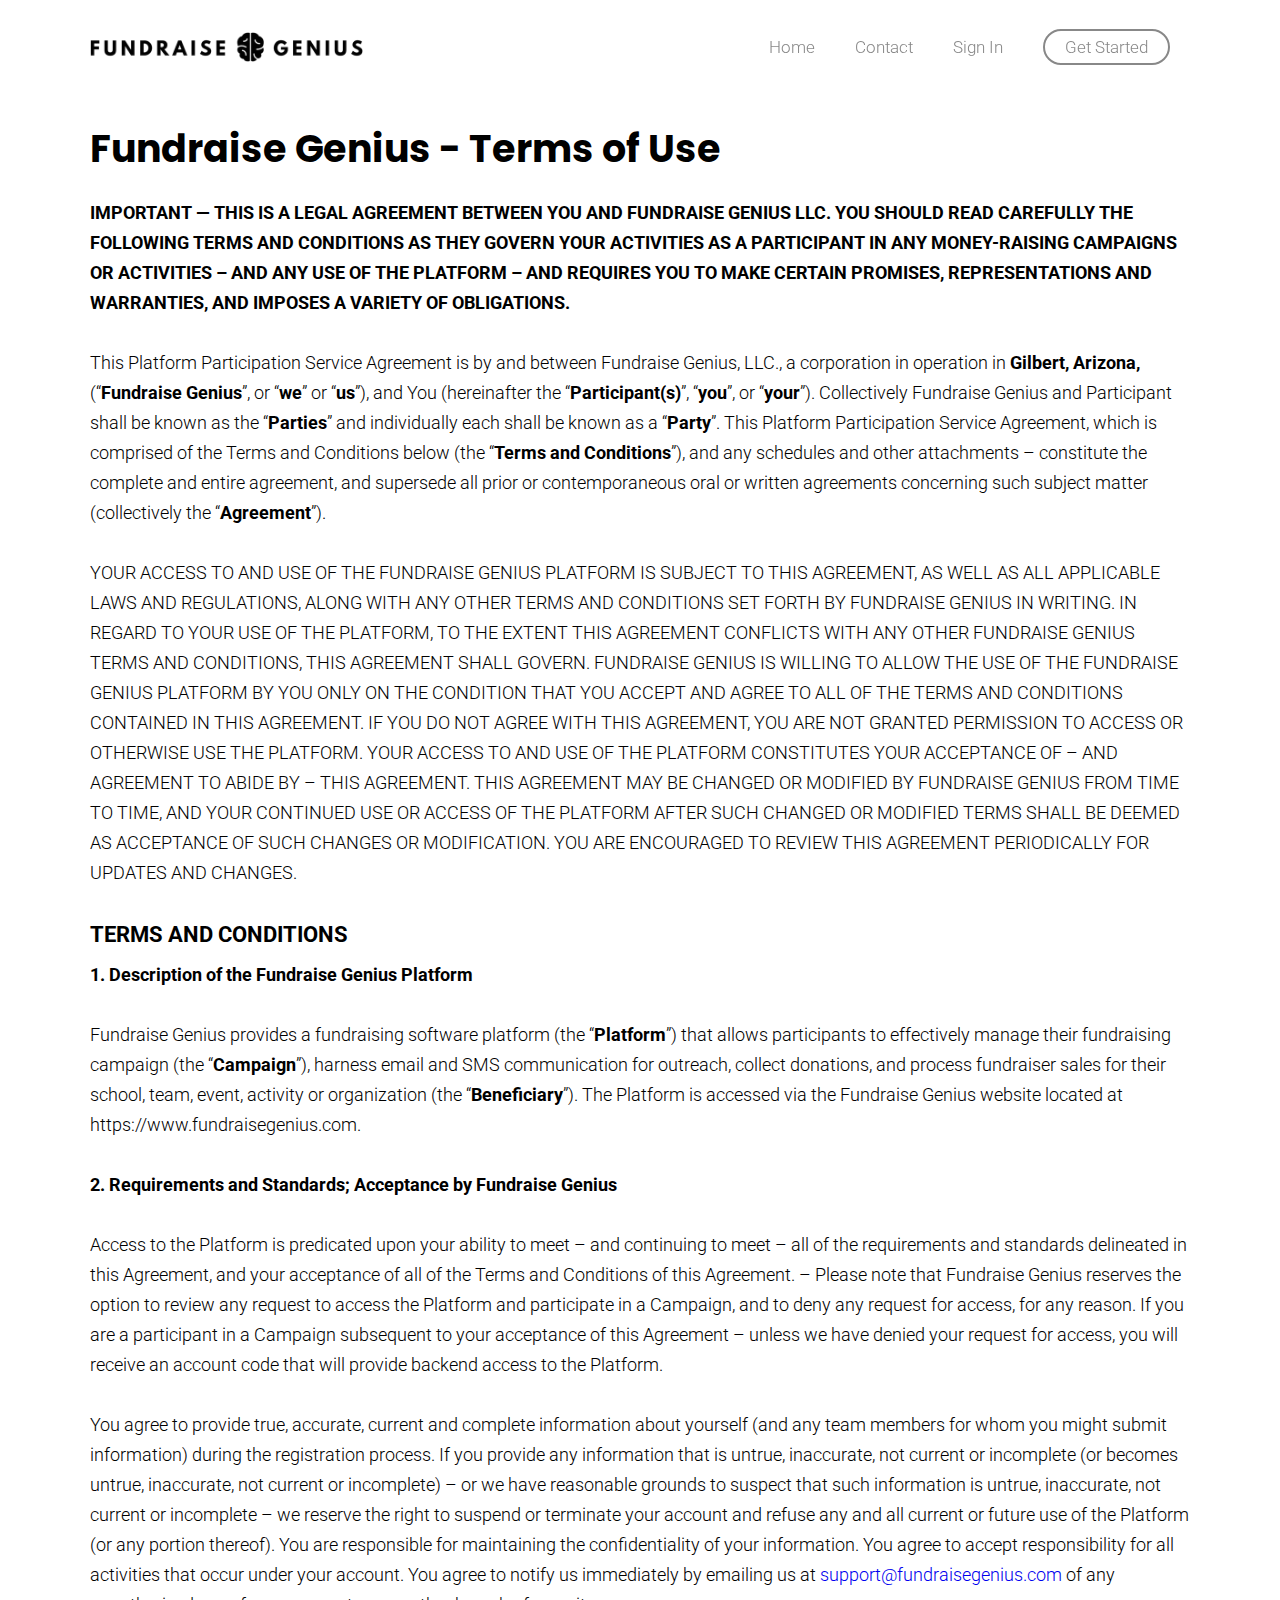
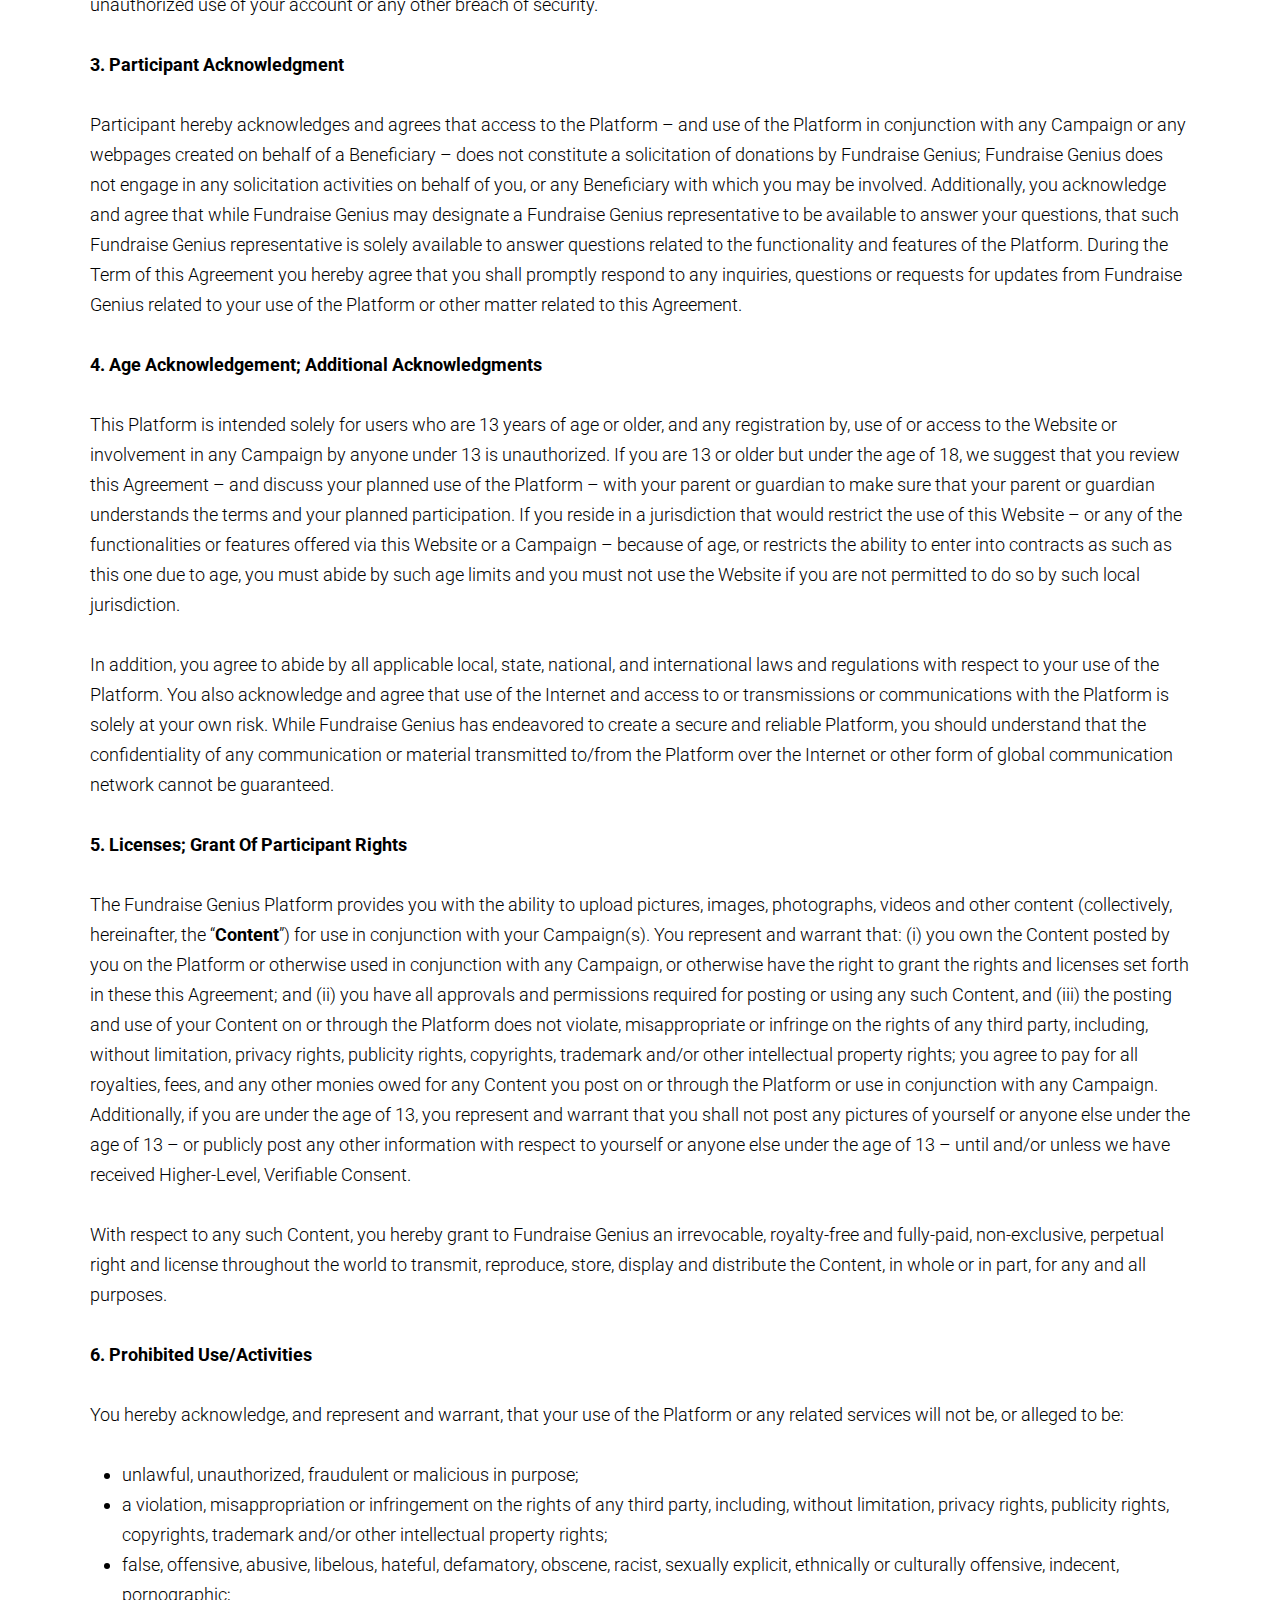
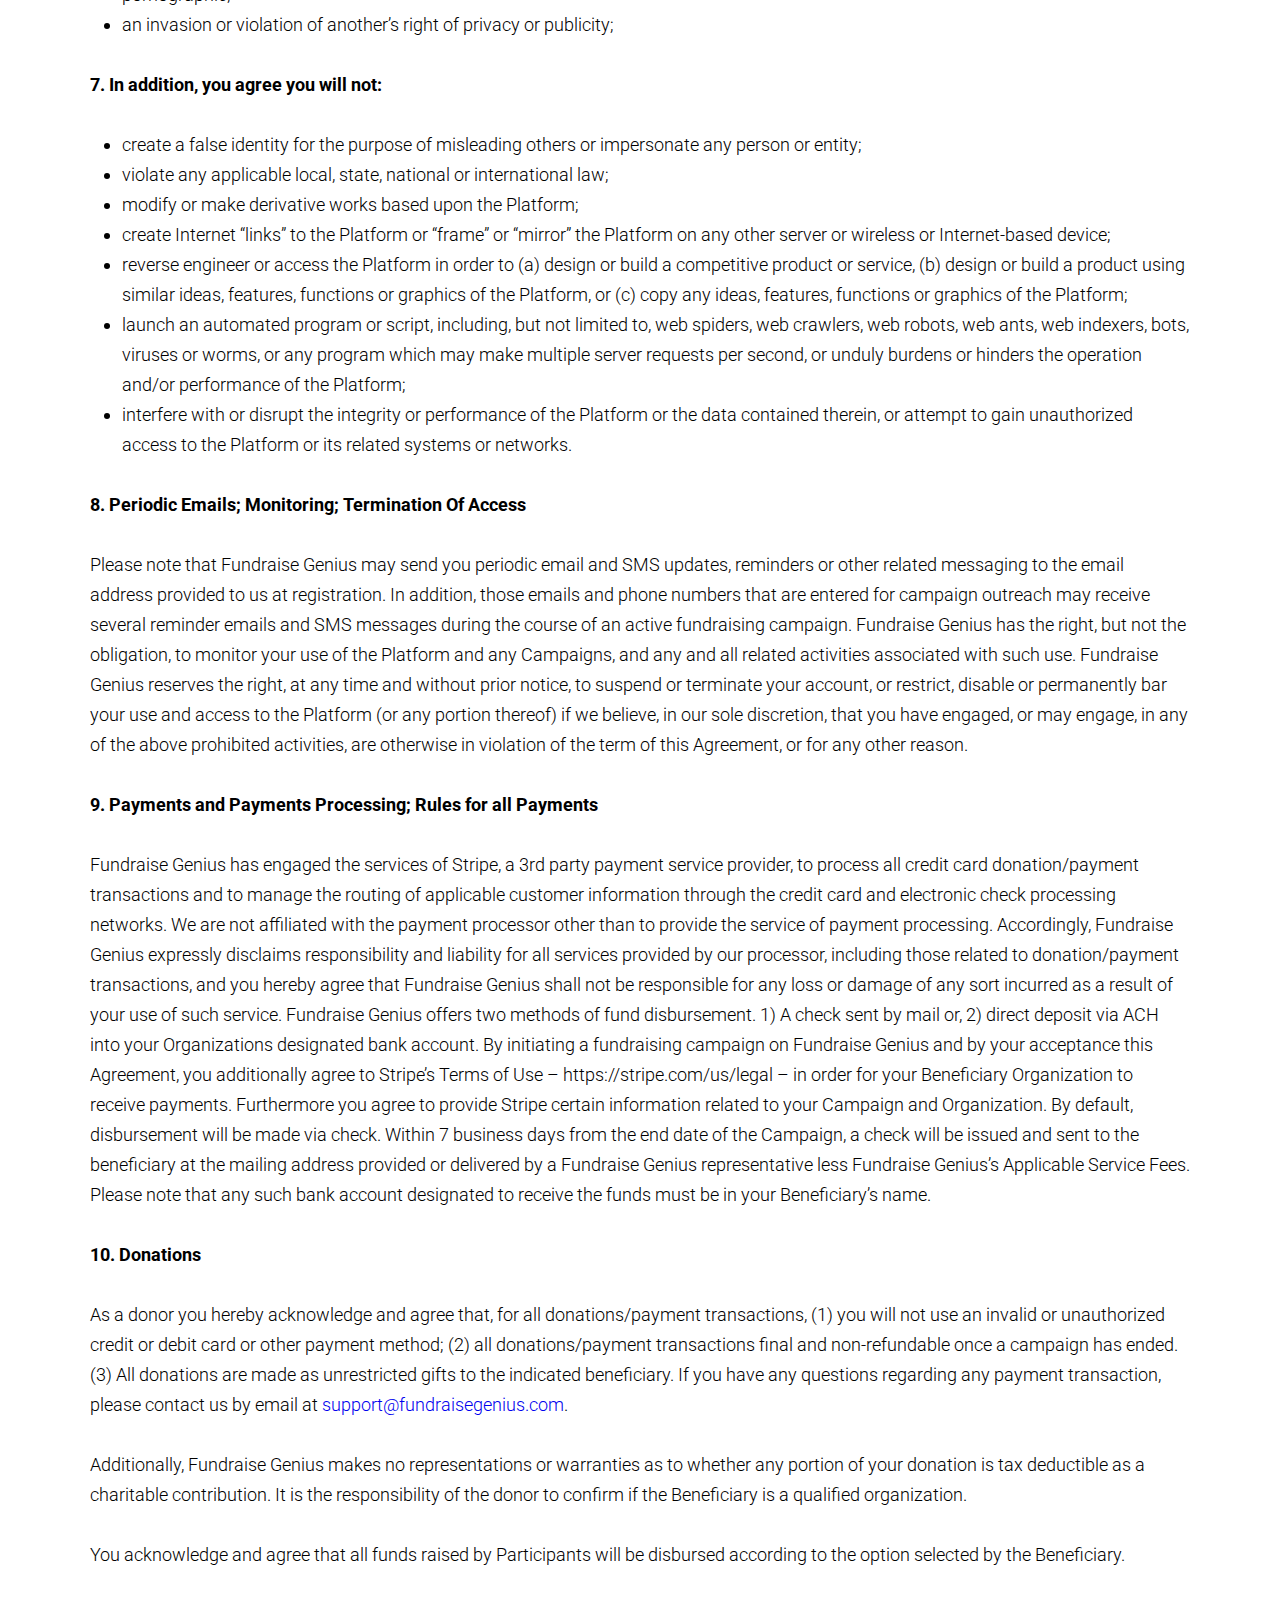
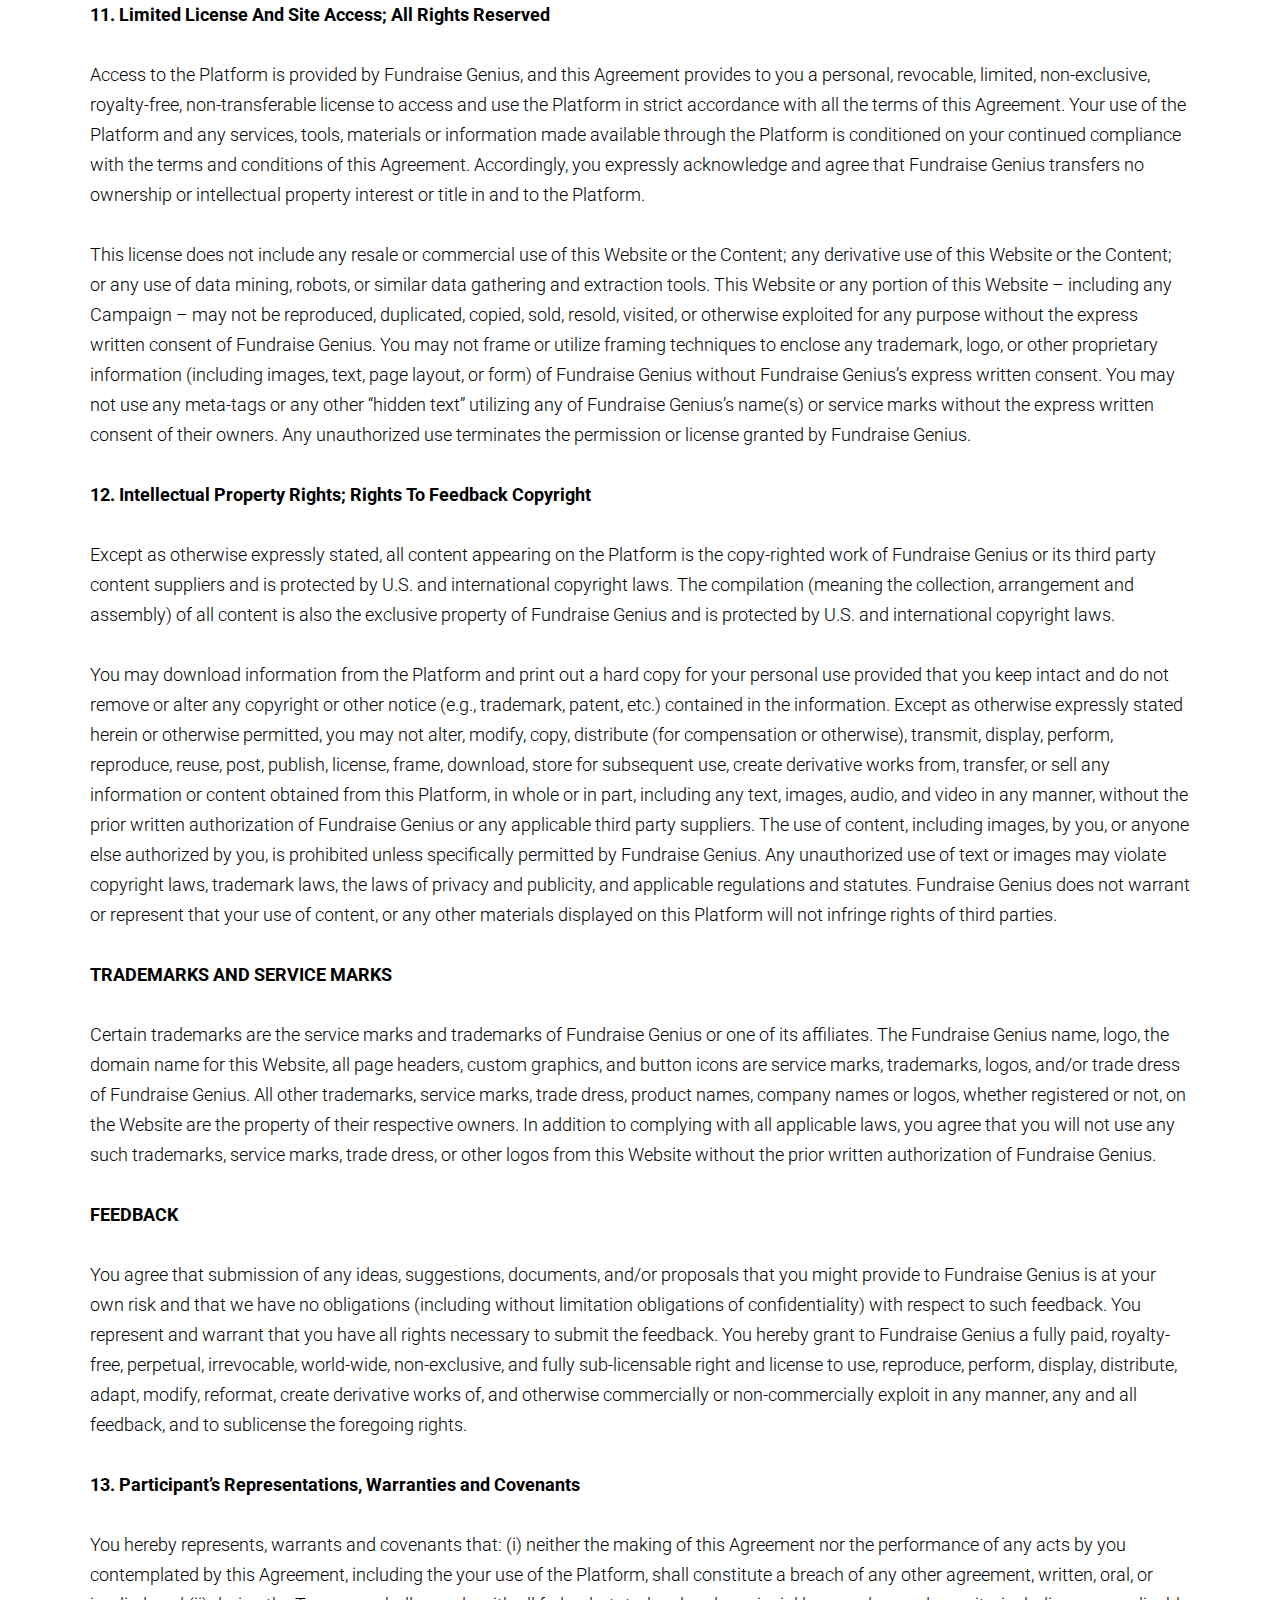
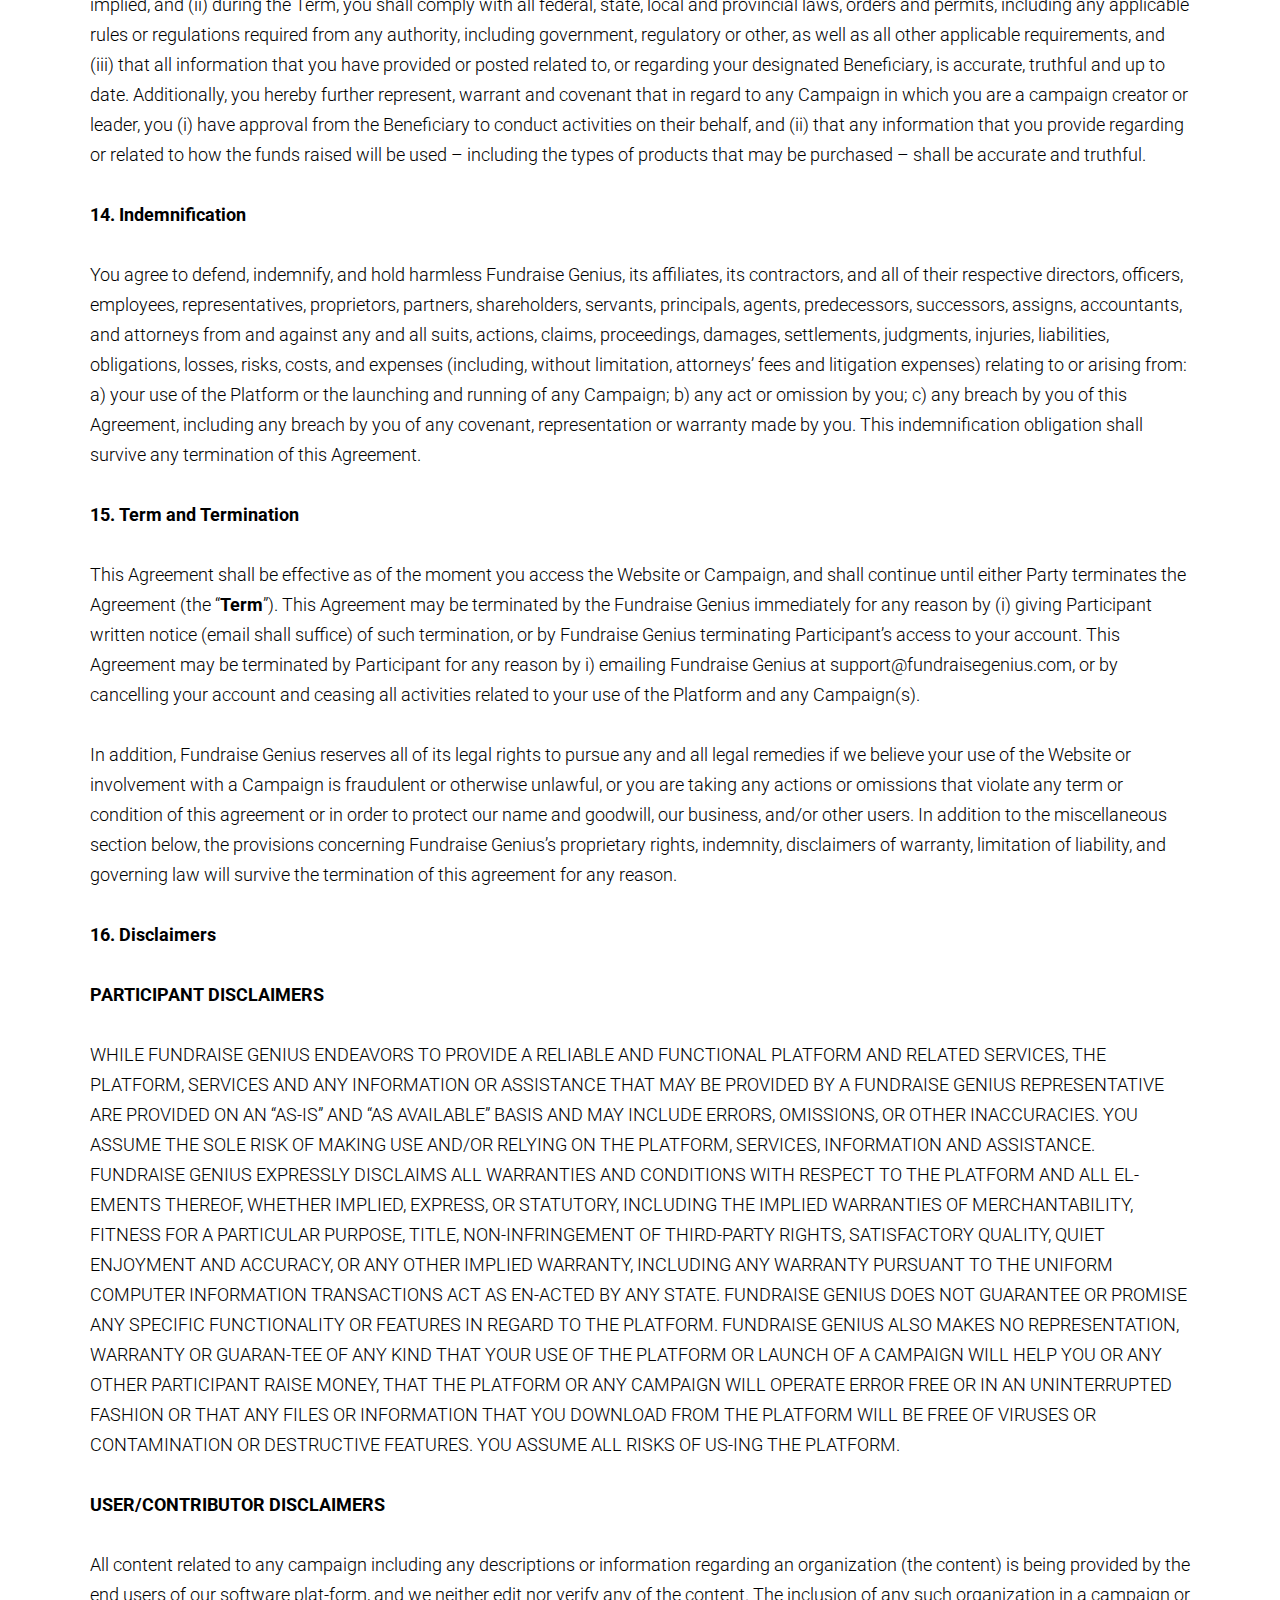
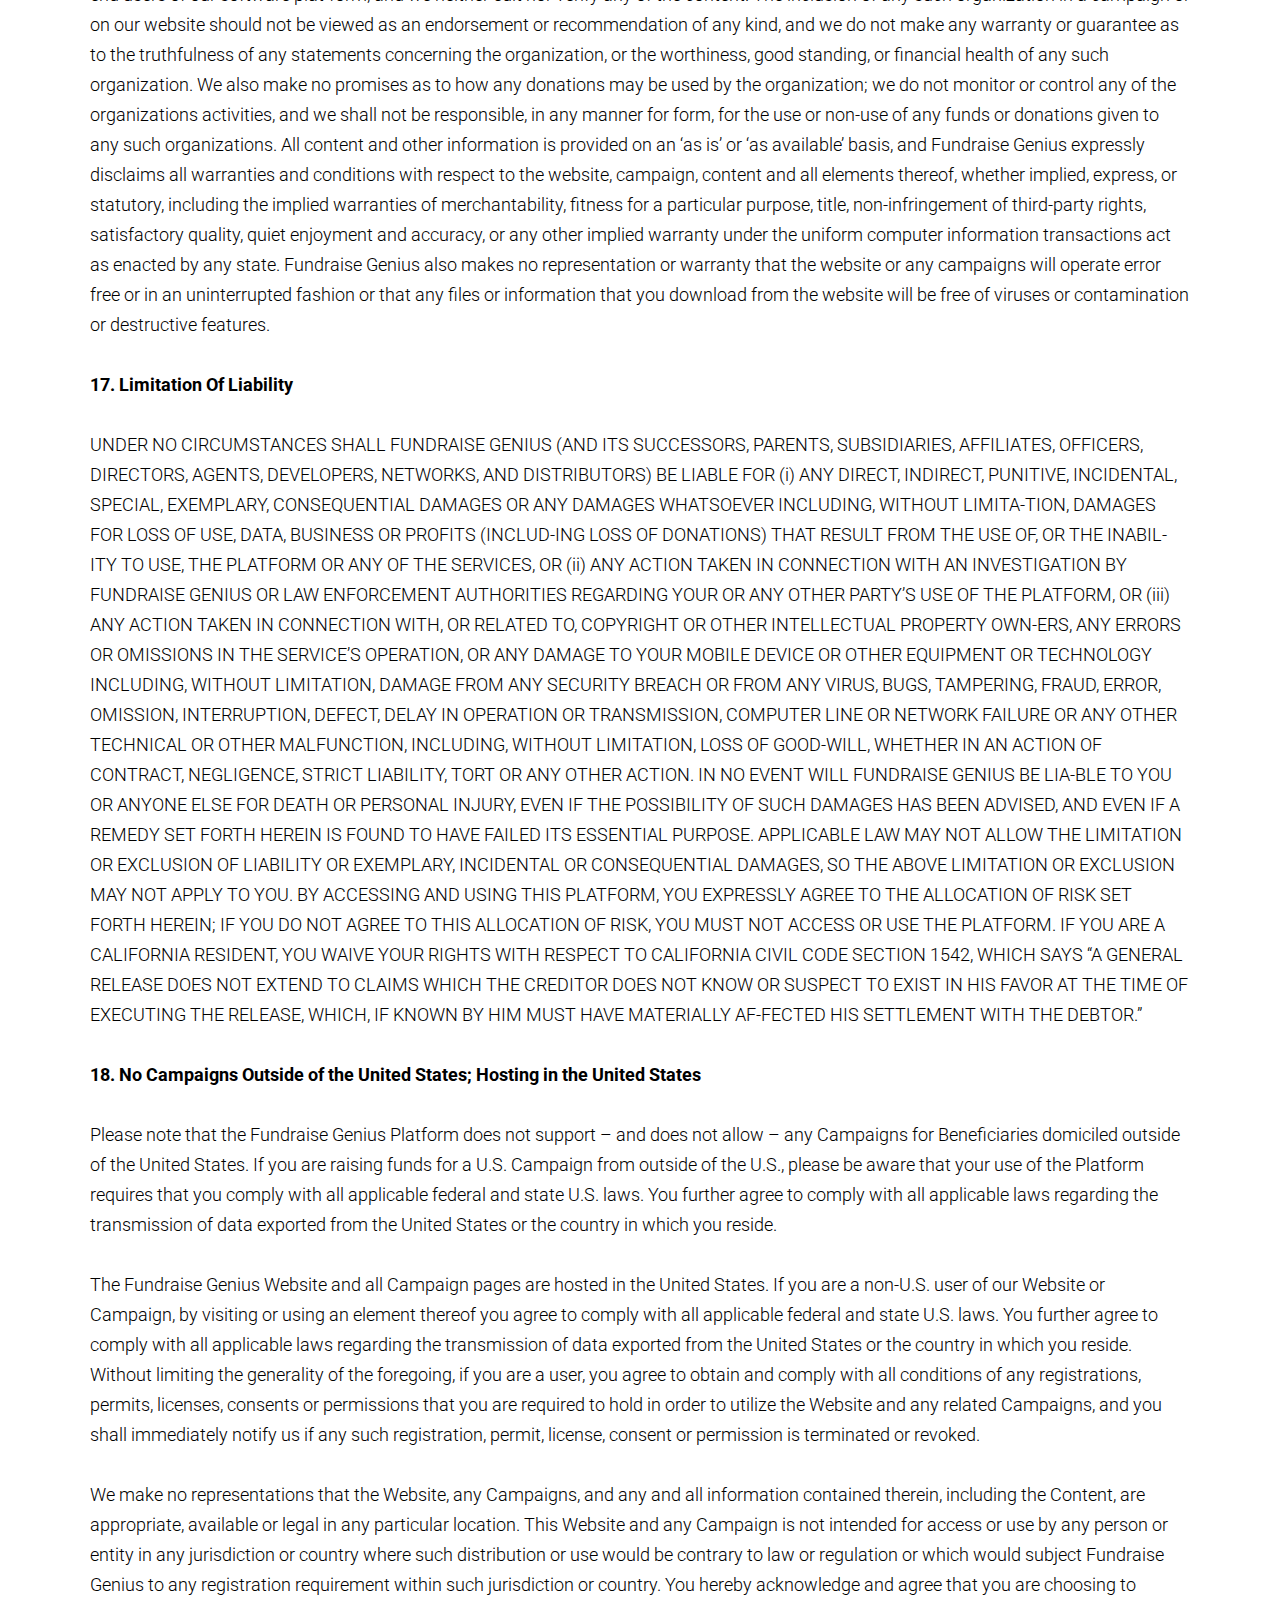
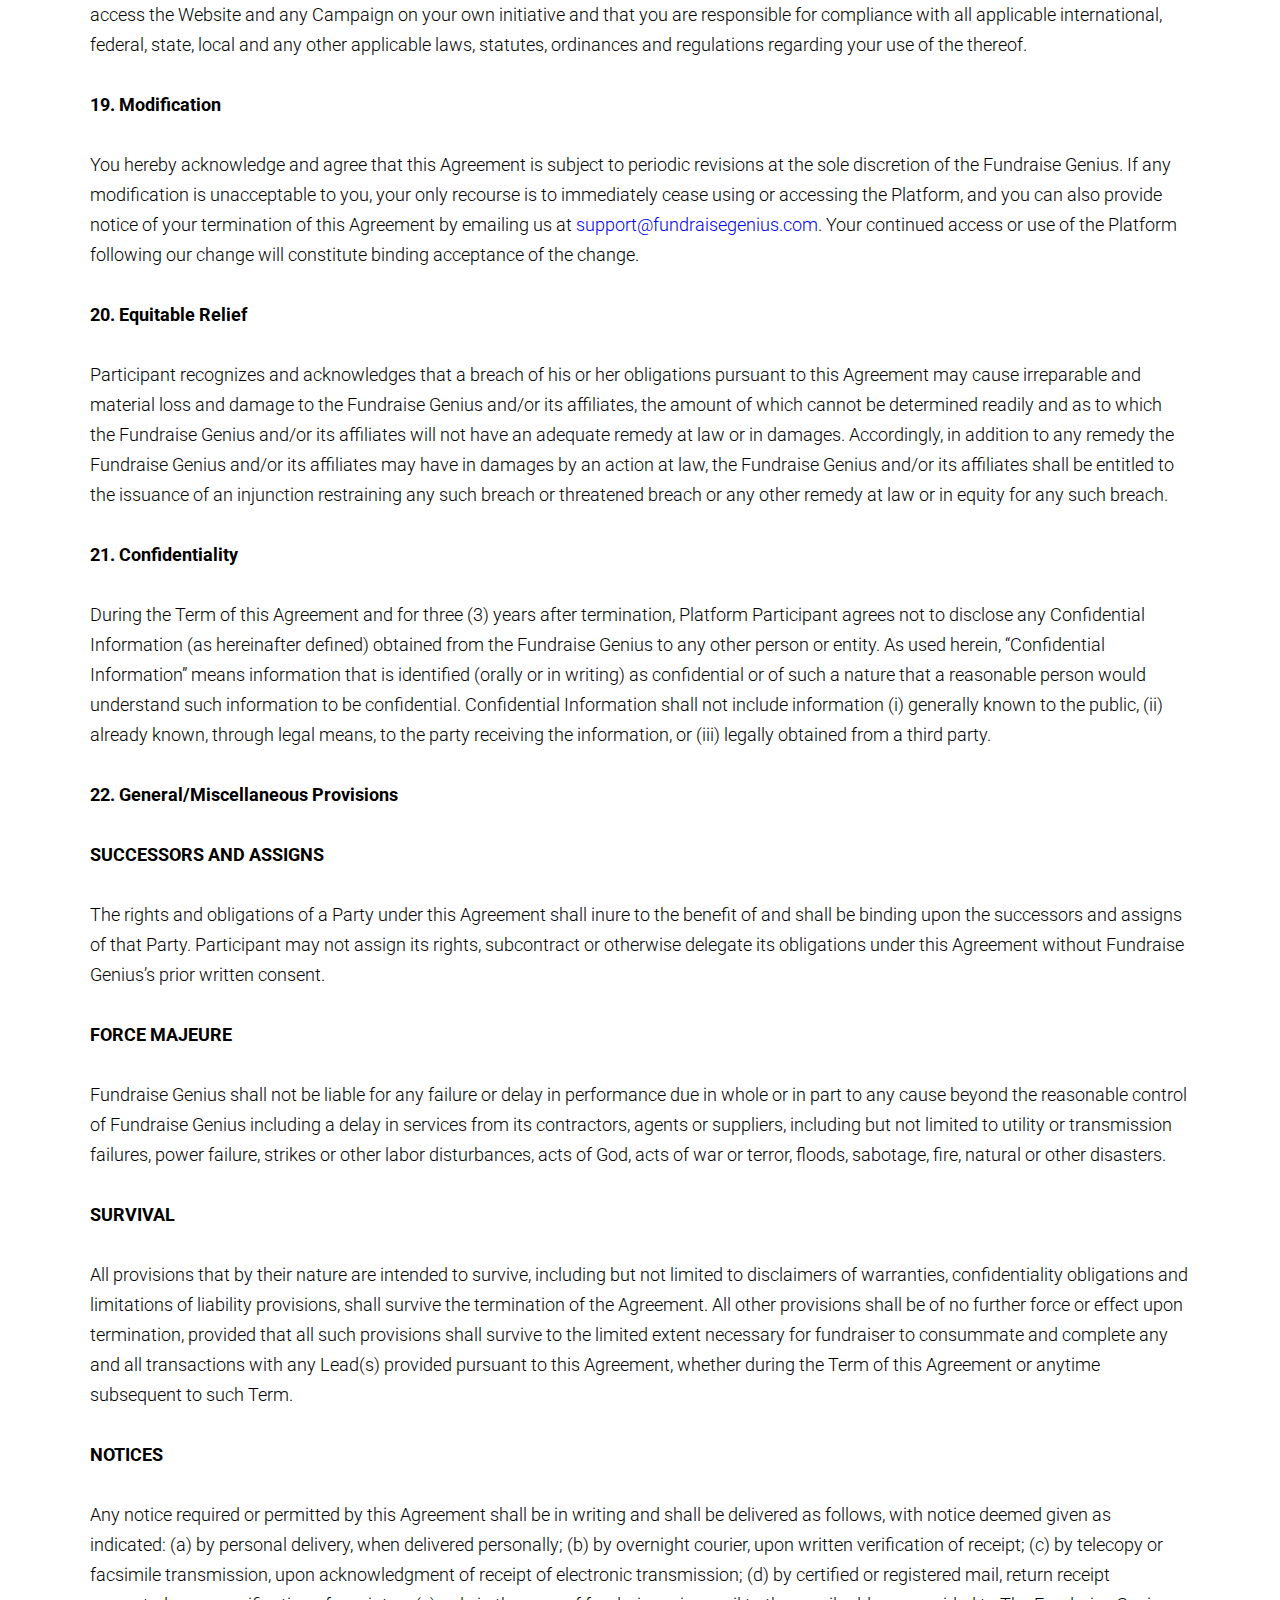
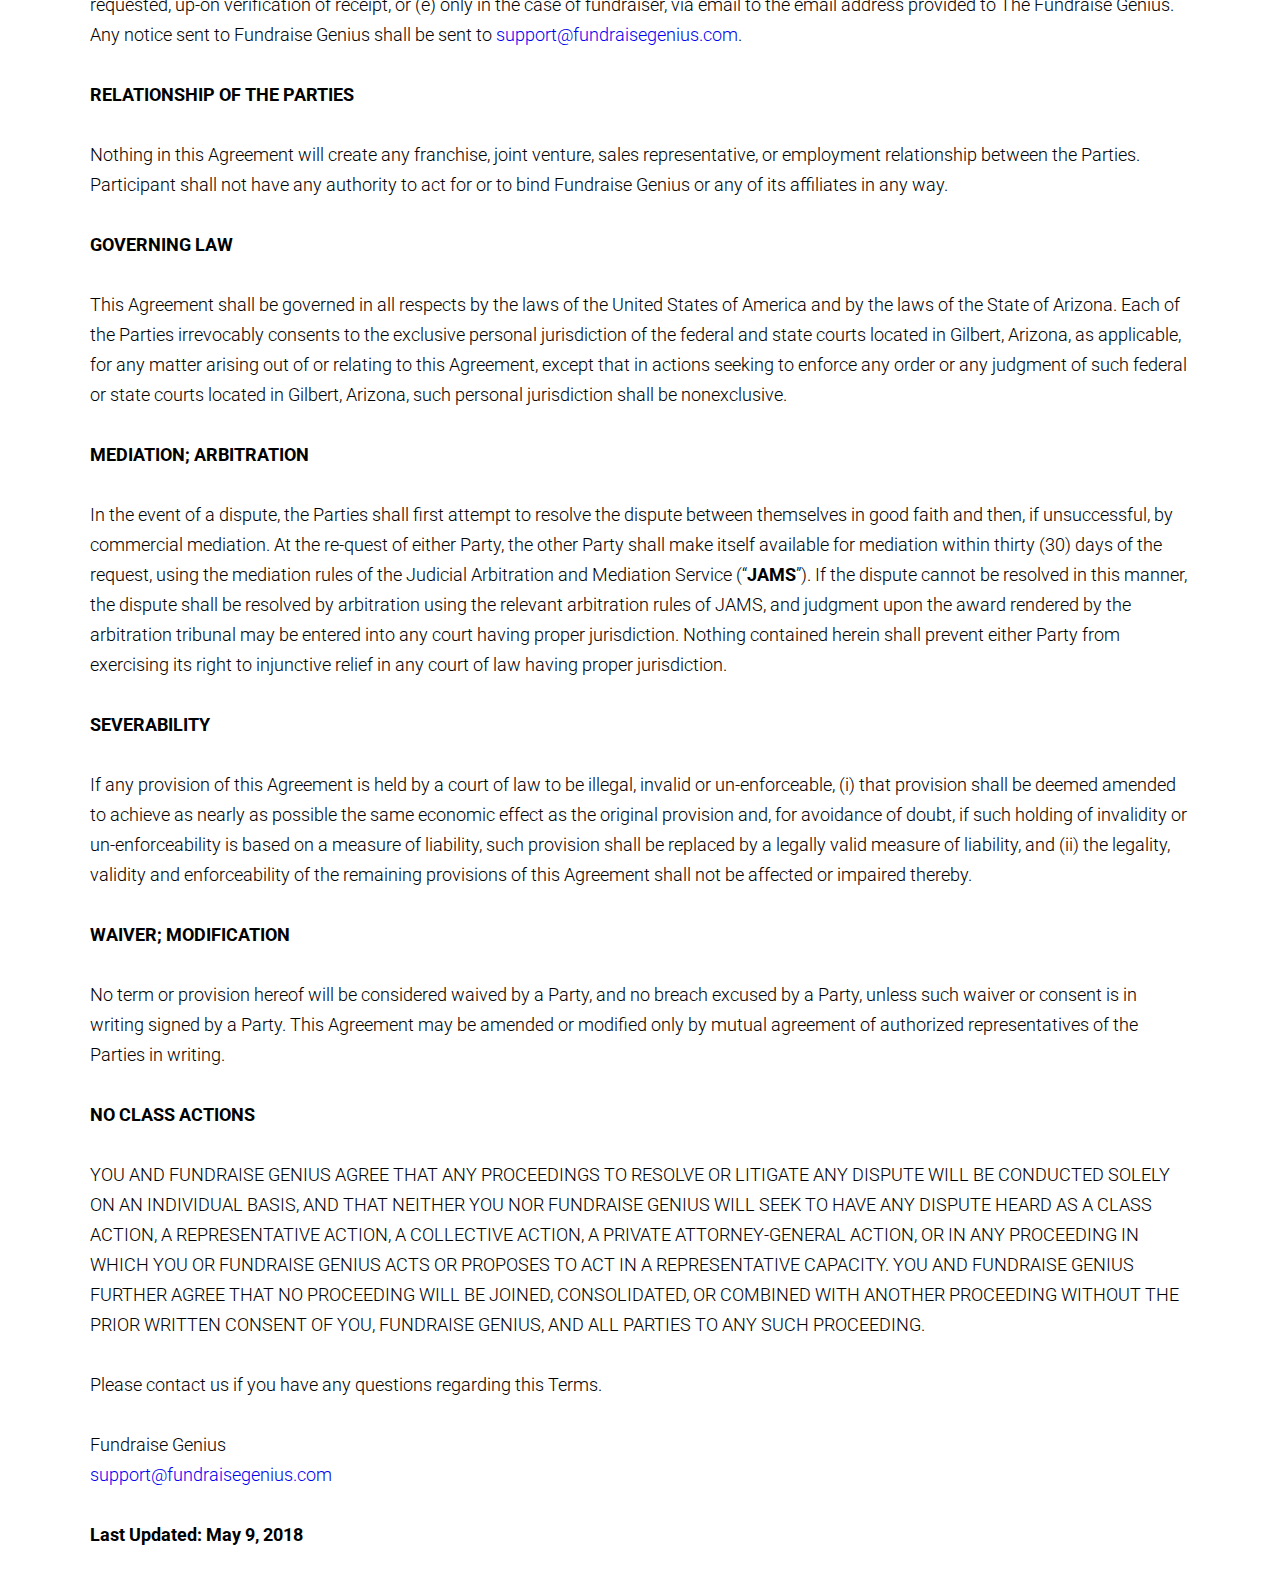
==== terms.html @ 18dc582a "first commit" ====
<!DOCTYPE html>
<html lang="en">

<head>
     <meta charset="UTF-8">
     <meta name="viewport" content="width=device-width, initial-scale=1.0">
     <meta http-equiv="X-UA-Compatible" content="ie=edge">
     <title>Fundraise Genius - Automated Fundraising for Music Programs</title>
     <!-- Google Fonts -->
     <link href="https://fonts.googleapis.com/css?family=Poppins:400,700|Roboto:300,400&display=swap" rel="stylesheet">
     <!-- Font Awesome -->
     <link rel="stylesheet" href="https://use.fontawesome.com/releases/v5.7.0/css/all.css"
          integrity="sha384-lZN37f5QGtY3VHgisS14W3ExzMWZxybE1SJSEsQp9S+oqd12jhcu+A56Ebc1zFSJ" crossorigin="anonymous">
     <!-- Main CSS -->
     <link rel="stylesheet" type="text/css" href="style.css">
     <!-- Icon for page tab -->
     <link rel="shortcut icon" href="./img/logoicon.png" type="image/x-icon">
</head>

<body>
     <header>
          <div class="nav-menu">
               <div class="flex nav-wrapper">
                    <div class="nav-menu-logo">
                         <a href="https://www.fundraisegenius.com/">
                              <img src="./img/main_logo.png" alt="Fundraise Genius Logo">
                         </a>
                    </div>
                    <nav>
                         <ul class="flex nav-menu-links">
                              <li>
                                   <a href="https://www.fundraisegenius.com/" class="nav-link">Home</a>
                              </li>
                              <li>
                                   <a href="https://www.fundraisegenius.com/contact" class="nav-link">Contact</a>
                              </li>
                              <li>
                                   <a href="https://www.fundraisegenius.com/login" class="nav-link">Sign In</a>
                              </li>
                              <li>
                                   <a href="https://www.fundraisegenius.com/#get-started" class="bordered-nav-link">Get
                                        Started</a>
                              </li>
                         </ul>
                         <div class="mobile-menu-toggle-btn">
                              <span>
                                   <i class="fas fa-bars"></i>
                              </span>
                         </div>
                    </nav>
                    <nav id="sidebar-menu">
                         <div class="mobile-menu-toggle-btn" id="mobile-menu-toggle-close">
                              <span>
                                   <i class="fas fa-times"></i>
                              </span>
                         </div>
                         <ul class="sidebar-menu-nav">
                              <li class="sidebar-nav-link">
                                   <a href="https://www.fundraisegenius.com/">Home</a>
                              </li>
                              <li class="sidebar-nav-link">
                                   <a href="https://www.fundraisegenius.com/contact">Contact</a>
                              </li>
                              <li class="sidebar-nav-link">
                                   <a href="https://www.fundraisegenius.com/login">Sign In</a>
                              </li>
                              <li class="sidebar-nav-link">
                                   <a href="https://www.fundraisegenius.com/#get-started">Get Started</a>
                              </li>
                         </ul>
                    </nav>
               </div>
          </div>
     </header>
     <!-- Main Content -->
     <div class="content-wrap container">
          <main>
               <h1>Fundraise Genius - Terms of Use</h1>
               <p class="bold">
                    IMPORTANT — THIS IS A LEGAL AGREEMENT BETWEEN YOU AND FUNDRAISE GENIUS LLC. YOU SHOULD
                    READ
                    CAREFULLY THE FOLLOWING TERMS AND CONDITIONS AS THEY GOVERN YOUR ACTIVITIES AS A PARTICIPANT IN ANY
                    MONEY-RAISING CAMPAIGNS OR ACTIVITIES – AND ANY USE OF THE PLATFORM – AND REQUIRES YOU TO MAKE
                    CERTAIN
                    PROMISES, REPRESENTATIONS AND WARRANTIES, AND IMPOSES A VARIETY OF OBLIGATIONS.
               </p>
               <p>
                    This Platform Participation Service Agreement is by and between Fundraise Genius, LLC., a
                    corporation
                    in
                    operation in <span class="bold">Gilbert, Arizona,</span> (“<span class="bold">Fundraise
                         Genius</span>”, or “<span class="bold">we</span>” or “<span class="bold">us</span>”), and You
                    (hereinafter the
                    “<span class="bold">Participant(s)</span>”, “<span class="bold">you</span>”, or “<span
                         class="bold">your</span>”). Collectively Fundraise Genius and Participant shall be known as
                    the
                    “<span class="bold">Parties</span>” and individually each shall be known as a “<span
                         class="bold">Party</span>”. This Platform Participation Service
                    Agreement, which is comprised of the Terms and Conditions below (the “<span class="bold">Terms and
                         Conditions</span>”), and
                    any
                    schedules and other attachments – constitute the complete and entire agreement, and supersede all
                    prior
                    or contemporaneous oral or written agreements concerning such subject matter (collectively the
                    “<span class="bold">Agreement</span>”).
               </p>
               <p>YOUR ACCESS TO AND USE OF THE FUNDRAISE GENIUS PLATFORM IS SUBJECT TO THIS AGREEMENT, AS WELL AS ALL
                    APPLICABLE LAWS AND REGULATIONS, ALONG WITH ANY OTHER TERMS AND CONDITIONS SET FORTH BY FUNDRAISE
                    GENIUS IN WRITING. IN REGARD TO YOUR USE OF THE PLATFORM, TO THE EXTENT THIS AGREEMENT CONFLICTS
                    WITH ANY OTHER FUNDRAISE GENIUS TERMS AND CONDITIONS, THIS AGREEMENT SHALL GOVERN. FUNDRAISE GENIUS
                    IS WILLING TO ALLOW THE USE OF THE FUNDRAISE GENIUS PLATFORM BY YOU ONLY ON THE CONDITION THAT YOU
                    ACCEPT AND AGREE TO ALL OF THE TERMS AND CONDITIONS CONTAINED IN THIS AGREEMENT. IF YOU DO NOT AGREE
                    WITH THIS AGREEMENT, YOU ARE NOT GRANTED PERMISSION TO ACCESS OR OTHERWISE USE THE PLATFORM. YOUR
                    ACCESS TO AND USE OF THE PLATFORM CONSTITUTES YOUR ACCEPTANCE OF – AND AGREEMENT TO ABIDE BY – THIS
                    AGREEMENT. THIS AGREEMENT MAY BE CHANGED OR MODIFIED BY FUNDRAISE GENIUS FROM TIME TO TIME, AND YOUR
                    CONTINUED USE OR ACCESS OF THE PLATFORM AFTER SUCH CHANGED OR MODIFIED TERMS SHALL BE DEEMED AS
                    ACCEPTANCE OF SUCH CHANGES OR MODIFICATION. YOU ARE ENCOURAGED TO REVIEW THIS AGREEMENT PERIODICALLY
                    FOR UPDATES AND CHANGES.</p>
               <h3 class="bold">
                    TERMS AND CONDITIONS
               </h3>
               <h4 class="bold">
                    1. Description of the Fundraise Genius Platform
               </h4>
               <p>Fundraise Genius provides a fundraising software platform (the “<span class="bold">Platform</span>”)
                    that allows participants to effectively manage their fundraising campaign (the “<span
                         class="bold">Campaign</span>”), harness email and SMS communication for outreach, collect
                    donations, and process fundraiser sales for their school, team, event, activity or organization (the
                    “<span class="bold">Beneficiary</span>”). The Platform is accessed via the Fundraise Genius website
                    located at https://www.fundraisegenius.com.
               </p>
               <h4 class="bold">
                    2. Requirements and Standards; Acceptance by Fundraise Genius
               </h4>
               <p>
                    Access to the Platform is predicated upon your ability to meet – and continuing to meet – all of the
                    requirements and standards delineated in this Agreement, and your acceptance of all of the Terms and
                    Conditions of this Agreement. – Please note that Fundraise Genius reserves the option to review any
                    request to access the Platform and participate in a Campaign, and to deny any request for access,
                    for any reason. If you are a participant in a Campaign subsequent to your acceptance of this
                    Agreement – unless we have denied your request for access, you will receive an account code that
                    will provide backend access to the Platform.
               </p>
               <p>
                    You agree to provide true, accurate, current and complete information about yourself (and any team
                    members for whom you might submit information) during the registration process. If you provide any
                    information that is untrue, inaccurate, not current or incomplete (or becomes untrue, inaccurate,
                    not current or incomplete) – or we have reasonable grounds to suspect that such information is
                    untrue, inaccurate, not current or incomplete – we reserve the right to suspend or terminate your
                    account and refuse any and all current or future use of the Platform (or any portion thereof). You
                    are responsible for maintaining the confidentiality of your information. You agree to accept
                    responsibility for all activities that occur under your account. You agree to notify us immediately
                    by emailing us at <a href="mailto:support@fundraisegenius.com">support@fundraisegenius.com</a> of
                    any unauthorized use of your account or any other
                    breach of security.
               </p>
               <h4 class="bold">
                    3. Participant Acknowledgment
               </h4>
               <p>
                    Participant hereby acknowledges and agrees that access to the Platform – and use of the Platform in
                    conjunction with any Campaign or any webpages created on behalf of a Beneficiary – does not
                    constitute a solicitation of donations by Fundraise Genius; Fundraise Genius does not engage in any
                    solicitation activities on behalf of you, or any Beneficiary with which you may be involved.
                    Additionally, you acknowledge and agree that while Fundraise Genius may designate a Fundraise Genius
                    representative to be available to answer your questions, that such Fundraise Genius representative
                    is solely available to answer questions related to the functionality and features of the Platform.
                    During the Term of this Agreement you hereby agree that you shall promptly respond to any inquiries,
                    questions or requests for updates from Fundraise Genius related to your use of the Platform or other
                    matter related to this Agreement.
               </p>
               <h4 class="bold">
                    4. Age Acknowledgement; Additional Acknowledgments
               </h4>
               <p>
                    This Platform is intended solely for users who are 13 years of age or older, and any registration
                    by, use of or access to the Website or involvement in any Campaign by anyone under 13 is
                    unauthorized. If you are 13 or older but under the age of 18, we suggest that you review this
                    Agreement – and discuss your planned use of the Platform – with your parent or guardian to make sure
                    that your parent or guardian understands the terms and your planned participation. If you reside in
                    a jurisdiction that would restrict the use of this Website – or any of the functionalities or
                    features offered via this Website or a Campaign – because of age, or restricts the ability to enter
                    into contracts as such as this one due to age, you must abide by such age limits and you must not
                    use the Website if you are not permitted to do so by such local jurisdiction.
               </p>
               <p>
                    In addition, you agree to abide by all applicable local, state, national, and international laws and
                    regulations with respect to your use of the Platform. You also acknowledge and agree that use of the
                    Internet and access to or transmissions or communications with the Platform is solely at your own
                    risk. While Fundraise Genius has endeavored to create a secure and reliable Platform, you should
                    understand that the confidentiality of any communication or material transmitted to/from the
                    Platform over the Internet or other form of global communication network cannot be guaranteed.
               </p>
               <h4 class="bold">
                    5. Licenses; Grant Of Participant Rights
               </h4>
               <p>
                    The Fundraise Genius Platform provides you with the ability to upload pictures, images, photographs,
                    videos and other content (collectively, hereinafter, the “<span class="bold">Content</span>”) for
                    use in conjunction with your Campaign(s). You represent and warrant that: (i) you own the Content
                    posted by you on the Platform or otherwise used in conjunction with any Campaign, or otherwise have
                    the right to grant the rights and licenses set forth in these this Agreement; and (ii) you have all
                    approvals and permissions required for posting or using any such Content, and (iii) the posting and
                    use of your Content on or through the Platform does not violate, misappropriate or infringe on the
                    rights of any third party, including, without limitation, privacy rights, publicity rights,
                    copyrights, trademark and/or other intellectual property rights; you agree to pay for all royalties,
                    fees, and any other monies owed for any Content you post on or through the Platform or use in
                    conjunction with any Campaign. Additionally, if you are under the age of 13, you represent and
                    warrant that you shall not post any pictures of yourself or anyone else under the age of 13 – or
                    publicly post any other information with respect to yourself or anyone else under the age of 13 –
                    until and/or unless we have received Higher-Level, Verifiable Consent.
               </p>
               <p>
                    With respect to any such Content, you hereby grant to Fundraise Genius an irrevocable, royalty-free
                    and fully-paid, non-exclusive, perpetual right and license throughout the world to transmit,
                    reproduce, store, display and distribute the Content, in whole or in part, for any and all purposes.
               </p>
               <h4 class="bold">
                    6. Prohibited Use/Activities
               </h4>
               <p>
                    You hereby acknowledge, and represent and warrant, that your use of the Platform or any related
                    services will not be, or alleged to be:
               </p>
               <ul>
                    <li>
                         unlawful, unauthorized, fraudulent or malicious in purpose;
                    </li>
                    <li>
                         a violation, misappropriation or infringement on the rights of any third party, including,
                         without limitation, privacy rights, publicity rights, copyrights, trademark and/or other
                         intellectual property rights;
                    </li>
                    <li>
                         false, offensive, abusive, libelous, hateful, defamatory, obscene, racist, sexually explicit,
                         ethnically or culturally offensive, indecent, pornographic;
                    </li>
                    <li>
                         an invasion or violation of another’s right of privacy or publicity;
                    </li>
               </ul>
               <h4 class="bold">
                    7. In addition, you agree you will not:
               </h4>
               <ul>
                    <li>
                         create a false identity for the purpose of misleading others or impersonate any person or
                         entity;
                    </li>
                    <li>
                         violate any applicable local, state, national or international law;
                    </li>
                    <li>
                         modify or make derivative works based upon the Platform;
                    </li>
                    <li>
                         create Internet “links” to the Platform or “frame” or “mirror” the Platform on any other server
                         or wireless or Internet-based device;
                    </li>
                    <li>
                         reverse engineer or access the Platform in order to (a) design or build a competitive product
                         or service, (b) design or build a product using similar ideas, features, functions or graphics
                         of the Platform, or (c) copy any ideas, features, functions or graphics of the Platform;
                    </li>
                    <li>
                         launch an automated program or script, including, but not limited to, web spiders, web
                         crawlers, web robots, web ants, web indexers, bots, viruses or worms, or any program which may
                         make multiple server requests per second, or unduly burdens or hinders the operation and/or
                         performance of the Platform;
                    </li>
                    <li>
                         interfere with or disrupt the integrity or performance of the Platform or the data contained
                         therein, or attempt to gain unauthorized access to the Platform or its related systems or
                         networks.
                    </li>
               </ul>
               <h4 class="bold">
                    8. Periodic Emails; Monitoring; Termination Of Access
               </h4>
               <p>
                    Please note that Fundraise Genius may send you periodic email and SMS updates, reminders or other
                    related messaging to the email address provided to us at registration. In addition, those emails and
                    phone numbers that are entered for campaign outreach may receive several reminder emails and SMS
                    messages during the course of an active fundraising campaign. Fundraise Genius has the right, but
                    not the obligation, to monitor your use of the Platform and any Campaigns, and any and all related
                    activities associated with such use. Fundraise Genius reserves the right, at any time and without
                    prior notice, to suspend or terminate your account, or restrict, disable or permanently bar your use
                    and access to the Platform (or any portion thereof) if we believe, in our sole discretion, that you
                    have engaged, or may engage, in any of the above prohibited activities, are otherwise in violation
                    of the term of this Agreement, or for any other reason.
               </p>
               <h4 class="bold">
                    9. Payments and Payments Processing; Rules for all Payments
               </h4>
               <p>
                    Fundraise Genius has engaged the services of Stripe, a 3rd party payment service provider, to
                    process all credit card donation/payment transactions and to manage the routing of applicable
                    customer information through the credit card and electronic check processing networks. We are not
                    affiliated with the payment processor other than to provide the service of payment processing.
                    Accordingly, Fundraise Genius expressly disclaims responsibility and liability for all services
                    provided by our processor, including those related to donation/payment transactions, and you hereby
                    agree that Fundraise Genius shall not be responsible for any loss or damage of any sort incurred as
                    a result of your use of such service. Fundraise Genius offers two methods of fund disbursement. 1) A
                    check sent by mail or, 2) direct deposit via ACH into your Organizations designated bank account. By
                    initiating a fundraising campaign on Fundraise Genius and by your acceptance this Agreement, you
                    additionally agree to Stripe’s Terms of Use – https://stripe.com/us/legal – in order for your
                    Beneficiary Organization to receive payments. Furthermore you agree to provide Stripe certain
                    information related to your Campaign and Organization. By default, disbursement will be made via
                    check. Within 7 business days from the end date of the Campaign, a check will be issued and sent to
                    the beneficiary at the mailing address provided or delivered by a Fundraise Genius representative
                    less Fundraise Genius’s Applicable Service Fees. Please note that any such bank account designated
                    to receive the funds must be in your Beneficiary’s name.
               </p>
               <h4 class="bold">
                    10. Donations
               </h4>
               <p>
                    As a donor you hereby acknowledge and agree that, for all donations/payment transactions, (1) you
                    will not use an invalid or unauthorized credit or debit card or other payment method; (2) all
                    donations/payment transactions final and non-refundable once a campaign has ended. (3) All donations
                    are made as unrestricted gifts to the indicated beneficiary. If you have any questions regarding any
                    payment transaction, please contact us by email at <a
                         href="mailto:support@fundraisegenius.com">support@fundraisegenius.com</a>.
               </p>
               <p>
                    Additionally, Fundraise Genius makes no representations or warranties as to whether any portion of
                    your donation is tax deductible as a charitable contribution. It is the responsibility of the donor
                    to confirm if the Beneficiary is a qualified organization.
               </p>
               <p>
                    You acknowledge and agree that all funds raised by Participants will be disbursed according to the
                    option selected by the Beneficiary.
               </p>
               <h4 class="bold">
                    11. Limited License And Site Access; All Rights Reserved
               </h4>
               <p>
                    Access to the Platform is provided by Fundraise Genius, and this Agreement provides to you a
                    personal, revocable, limited, non-exclusive, royalty-free, non-transferable license to access and
                    use the Platform in strict accordance with all the terms of this Agreement. Your use of the Platform
                    and any services, tools, materials or information made available through the Platform is conditioned
                    on your continued compliance with the terms and conditions of this Agreement. Accordingly, you
                    expressly acknowledge and agree that Fundraise Genius transfers no ownership or intellectual
                    property interest or title in and to the Platform.
               </p>
               <p>
                    This license does not include any resale or commercial use of this Website or the Content; any
                    derivative use of this Website or the Content; or any use of data mining, robots, or similar data
                    gathering and extraction tools. This Website or any portion of this Website – including any Campaign
                    – may not be reproduced, duplicated, copied, sold, resold, visited, or otherwise exploited for any
                    purpose without the express written consent of Fundraise Genius. You may not frame or utilize
                    framing techniques to enclose any trademark, logo, or other proprietary information (including
                    images, text, page layout, or form) of Fundraise Genius without Fundraise Genius’s express written
                    consent. You may not use any meta-tags or any other “hidden text” utilizing any of Fundraise
                    Genius’s name(s) or service marks without the express written consent of their owners. Any
                    unauthorized use terminates the permission or license granted by Fundraise Genius.
               </p>
               <h4 class="bold">
                    12. Intellectual Property Rights; Rights To Feedback Copyright
               </h4>
               <p>
                    Except as otherwise expressly stated, all content appearing on the Platform is the copy-righted work
                    of Fundraise Genius or its third party content suppliers and is protected by U.S. and international
                    copyright laws. The compilation (meaning the collection, arrangement and assembly) of all content is
                    also the exclusive property of Fundraise Genius and is protected by U.S. and international copyright
                    laws.
               </p>
               <p>
                    You may download information from the Platform and print out a hard copy for your personal use
                    provided that you keep intact and do not remove or alter any copyright or other notice (e.g.,
                    trademark, patent, etc.) contained in the information. Except as otherwise expressly stated herein
                    or otherwise permitted, you may not alter, modify, copy, distribute (for compensation or otherwise),
                    transmit, display, perform, reproduce, reuse, post, publish, license, frame, download, store for
                    subsequent use, create derivative works from, transfer, or sell any information or content obtained
                    from this Platform, in whole or in part, including any text, images, audio, and video in any manner,
                    without the prior written authorization of Fundraise Genius or any applicable third party suppliers.
                    The use of content, including images, by you, or anyone else authorized by you, is prohibited unless
                    specifically permitted by Fundraise Genius. Any unauthorized use of text or images may violate
                    copyright laws, trademark laws, the laws of privacy and publicity, and applicable regulations and
                    statutes. Fundraise Genius does not warrant or represent that your use of content, or any other
                    materials displayed on this Platform will not infringe rights of third parties.
               </p>
               <p class="bold">
                    TRADEMARKS AND SERVICE MARKS
               </p>
               <p>
                    Certain trademarks are the service marks and trademarks of Fundraise Genius or one of its
                    affiliates. The Fundraise Genius name, logo, the domain name for this Website, all page headers,
                    custom graphics, and button icons are service marks, trademarks, logos, and/or trade dress of
                    Fundraise Genius. All other trademarks, service marks, trade dress, product names, company names or
                    logos, whether registered or not, on the Website are the property of their respective owners. In
                    addition to complying with all applicable laws, you agree that you will not use any such trademarks,
                    service marks, trade dress, or other logos from this Website without the prior written authorization
                    of Fundraise Genius.
               </p>
               <p class="bold">FEEDBACK</p>
               <p>
                    You agree that submission of any ideas, suggestions, documents, and/or proposals that you might
                    provide to Fundraise Genius is at your own risk and that we have no obligations (including without
                    limitation obligations of confidentiality) with respect to such feedback. You represent and warrant
                    that you have all rights necessary to submit the feedback. You hereby grant to Fundraise Genius a
                    fully paid, royalty-free, perpetual, irrevocable, world-wide, non-exclusive, and fully
                    sub-licensable right and license to use, reproduce, perform, display, distribute, adapt, modify,
                    reformat, create derivative works of, and otherwise commercially or non-commercially exploit in any
                    manner, any and all feedback, and to sublicense the foregoing rights.
               </p>
               <h4 class="bold">
                    13. Participant’s Representations, Warranties and Covenants
               </h4>
               <p>
                    You hereby represents, warrants and covenants that: (i) neither the making of this Agreement nor the
                    performance of any acts by you contemplated by this Agreement, including the your use of the
                    Platform, shall constitute a breach of any other agreement, written, oral, or implied, and (ii)
                    during the Term, you shall comply with all federal, state, local and provincial laws, orders and
                    permits, including any applicable rules or regulations required from any authority, including
                    government, regulatory or other, as well as all other applicable requirements, and (iii) that all
                    information that you have provided or posted related to, or regarding your designated Beneficiary,
                    is accurate, truthful and up to date. Additionally, you hereby further represent, warrant and
                    covenant that in regard to any Campaign in which you are a campaign creator or leader, you (i) have
                    approval from the Beneficiary to conduct activities on their behalf, and (ii) that any information
                    that you provide regarding or related to how the funds raised will be used – including the types of
                    products that may be purchased – shall be accurate and truthful.
               </p>
               <h4 class="bold">
                    14. Indemnification
               </h4>
               <p>
                    You agree to defend, indemnify, and hold harmless Fundraise Genius, its affiliates, its contractors,
                    and all of their respective directors, officers, employees, representatives, proprietors, partners,
                    shareholders, servants, principals, agents, predecessors, successors, assigns, accountants, and
                    attorneys from and against any and all suits, actions, claims, proceedings, damages, settlements,
                    judgments, injuries, liabilities, obligations, losses, risks, costs, and expenses (including,
                    without limitation, attorneys’ fees and litigation expenses) relating to or arising from: a) your
                    use of the Platform or the launching and running of any Campaign; b) any act or omission by you; c)
                    any breach by you of this Agreement, including any breach by you of any covenant, representation or
                    warranty made by you. This indemnification obligation shall survive any termination of this
                    Agreement.
               </p>
               <h4 class="bold">
                    15. Term and Termination
               </h4>
               <p>
                    This Agreement shall be effective as of the moment you access the Website or Campaign, and shall
                    continue until either Party terminates the Agreement (the “<span class="bold">Term</span>”). This
                    Agreement may be terminated by the Fundraise Genius immediately for any reason by (i) giving
                    Participant written notice (email shall suffice) of such termination, or by Fundraise Genius
                    terminating Participant’s access to your account. This Agreement may be terminated by Participant
                    for any reason by i) emailing Fundraise Genius at support@fundraisegenius.com, or by cancelling your
                    account and ceasing all activities related to your use of the Platform and any Campaign(s).
               </p>
               <p>
                    In addition, Fundraise Genius reserves all of its legal rights to pursue any and all legal remedies
                    if we believe your use of the Website or involvement with a Campaign is fraudulent or otherwise
                    unlawful, or you are taking any actions or omissions that violate any term or condition of this
                    agreement or in order to protect our name and goodwill, our business, and/or other users. In
                    addition to the miscellaneous section below, the provisions concerning Fundraise Genius’s
                    proprietary rights, indemnity, disclaimers of warranty, limitation of liability, and governing law
                    will survive the termination of this agreement for any reason.
               </p>
               <h4 class="bold">
                    16. Disclaimers
               </h4>
               <p class="bold">
                    PARTICIPANT DISCLAIMERS
               </p>
               <p>
                    WHILE FUNDRAISE GENIUS ENDEAVORS TO PROVIDE A RELIABLE AND FUNCTIONAL PLATFORM AND RELATED SERVICES,
                    THE PLATFORM, SERVICES AND ANY INFORMATION OR ASSISTANCE THAT MAY BE PROVIDED BY A FUNDRAISE GENIUS
                    REPRESENTATIVE ARE PROVIDED ON AN “AS-IS” AND “AS AVAILABLE” BASIS AND MAY INCLUDE ERRORS,
                    OMISSIONS, OR OTHER INACCURACIES. YOU ASSUME THE SOLE RISK OF MAKING USE AND/OR RELYING ON THE
                    PLATFORM, SERVICES, INFORMATION AND ASSISTANCE. FUNDRAISE GENIUS EXPRESSLY DISCLAIMS ALL WARRANTIES
                    AND CONDITIONS WITH RESPECT TO THE PLATFORM AND ALL EL-EMENTS THEREOF, WHETHER IMPLIED, EXPRESS, OR
                    STATUTORY, INCLUDING THE IMPLIED WARRANTIES OF MERCHANTABILITY, FITNESS FOR A PARTICULAR PURPOSE,
                    TITLE, NON-INFRINGEMENT OF THIRD-PARTY RIGHTS, SATISFACTORY QUALITY, QUIET ENJOYMENT AND ACCURACY,
                    OR ANY OTHER IMPLIED WARRANTY, INCLUDING ANY WARRANTY PURSUANT TO THE UNIFORM COMPUTER INFORMATION
                    TRANSACTIONS ACT AS EN-ACTED BY ANY STATE. FUNDRAISE GENIUS DOES NOT GUARANTEE OR PROMISE ANY
                    SPECIFIC FUNCTIONALITY OR FEATURES IN REGARD TO THE PLATFORM. FUNDRAISE GENIUS ALSO MAKES NO
                    REPRESENTATION, WARRANTY OR GUARAN-TEE OF ANY KIND THAT YOUR USE OF THE PLATFORM OR LAUNCH OF A
                    CAMPAIGN WILL HELP YOU OR ANY OTHER PARTICIPANT RAISE MONEY, THAT THE PLATFORM OR ANY CAMPAIGN WILL
                    OPERATE ERROR FREE OR IN AN UNINTERRUPTED FASHION OR THAT ANY FILES OR INFORMATION THAT YOU DOWNLOAD
                    FROM THE PLATFORM WILL BE FREE OF VIRUSES OR CONTAMINATION OR DESTRUCTIVE FEATURES. YOU ASSUME ALL
                    RISKS OF US-ING THE PLATFORM.
               </p>
               <p class="bold">
                    USER/CONTRIBUTOR DISCLAIMERS
               </p>
               <p>
                    All content related to any campaign including any descriptions or information regarding an
                    organization (the content) is being provided by the end users of our software plat-form, and we
                    neither edit nor verify any of the content. The inclusion of any such organization in a campaign or
                    on our website should not be viewed as an endorsement or recommendation of any kind, and we do not
                    make any warranty or guarantee as to the truthfulness of any statements concerning the organization,
                    or the worthiness, good standing, or financial health of any such organization. We also make no
                    promises as to how any donations may be used by the organization; we do not monitor or control any
                    of the organizations activities, and we shall not be responsible, in any manner for form, for the
                    use or non-use of any funds or donations given to any such organizations. All content and other
                    information is provided on an ‘as is’ or ‘as available’ basis, and Fundraise Genius expressly
                    disclaims all warranties and conditions with respect to the website, campaign, content and all
                    elements thereof, whether implied, express, or statutory, including the implied warranties of
                    merchantability, fitness for a particular purpose, title, non-infringement of third-party rights,
                    satisfactory quality, quiet enjoyment and accuracy, or any other implied warranty under the uniform
                    computer information transactions act as enacted by any state. Fundraise Genius also makes no
                    representation or warranty that the website or any campaigns will operate error free or in an
                    uninterrupted fashion or that any files or information that you download from the website will be
                    free of viruses or contamination or destructive features.
               </p>
               <h4 class="bold">
                    17. Limitation Of Liability
               </h4>
               <p>
                    UNDER NO CIRCUMSTANCES SHALL FUNDRAISE GENIUS (AND ITS SUCCESSORS, PARENTS, SUBSIDIARIES,
                    AFFILIATES, OFFICERS, DIRECTORS, AGENTS, DEVELOPERS, NETWORKS, AND DISTRIBUTORS) BE LIABLE FOR (i)
                    ANY DIRECT, INDIRECT, PUNITIVE, INCIDENTAL, SPECIAL, EXEMPLARY, CONSEQUENTIAL DAMAGES OR ANY DAMAGES
                    WHATSOEVER INCLUDING, WITHOUT LIMITA-TION, DAMAGES FOR LOSS OF USE, DATA, BUSINESS OR PROFITS
                    (INCLUD-ING LOSS OF DONATIONS) THAT RESULT FROM THE USE OF, OR THE INABIL-ITY TO USE, THE PLATFORM
                    OR ANY OF THE SERVICES, OR (ii) ANY ACTION TAKEN IN CONNECTION WITH AN INVESTIGATION BY FUNDRAISE
                    GENIUS OR LAW ENFORCEMENT AUTHORITIES REGARDING YOUR OR ANY OTHER PARTY’S USE OF THE PLATFORM, OR
                    (iii) ANY ACTION TAKEN IN CONNECTION WITH, OR RELATED TO, COPYRIGHT OR OTHER INTELLECTUAL PROPERTY
                    OWN-ERS, ANY ERRORS OR OMISSIONS IN THE SERVICE’S OPERATION, OR ANY DAMAGE TO YOUR MOBILE DEVICE OR
                    OTHER EQUIPMENT OR TECHNOLOGY INCLUDING, WITHOUT LIMITATION, DAMAGE FROM ANY SECURITY BREACH OR FROM
                    ANY VIRUS, BUGS, TAMPERING, FRAUD, ERROR, OMISSION, INTERRUPTION, DEFECT, DELAY IN OPERATION OR
                    TRANSMISSION, COMPUTER LINE OR NETWORK FAILURE OR ANY OTHER TECHNICAL OR OTHER MALFUNCTION,
                    INCLUDING, WITHOUT LIMITATION, LOSS OF GOOD-WILL, WHETHER IN AN ACTION OF CONTRACT, NEGLIGENCE,
                    STRICT LIABILITY, TORT OR ANY OTHER ACTION. IN NO EVENT WILL FUNDRAISE GENIUS BE LIA-BLE TO YOU OR
                    ANYONE ELSE FOR DEATH OR PERSONAL INJURY, EVEN IF THE POSSIBILITY OF SUCH DAMAGES HAS BEEN ADVISED,
                    AND EVEN IF A REMEDY SET FORTH HEREIN IS FOUND TO HAVE FAILED ITS ESSENTIAL PURPOSE. APPLICABLE LAW
                    MAY NOT ALLOW THE LIMITATION OR EXCLUSION OF LIABILITY OR EXEMPLARY, INCIDENTAL OR CONSEQUENTIAL
                    DAMAGES, SO THE ABOVE LIMITATION OR EXCLUSION MAY NOT APPLY TO YOU. BY ACCESSING AND USING THIS
                    PLATFORM, YOU EXPRESSLY AGREE TO THE ALLOCATION OF RISK SET FORTH HEREIN; IF YOU DO NOT AGREE TO
                    THIS ALLOCATION OF RISK, YOU MUST NOT ACCESS OR USE THE PLATFORM. IF YOU ARE A CALIFORNIA RESIDENT,
                    YOU WAIVE YOUR RIGHTS WITH RESPECT TO CALIFORNIA CIVIL CODE SECTION 1542, WHICH SAYS “A GENERAL
                    RELEASE DOES NOT EXTEND TO CLAIMS WHICH THE CREDITOR DOES NOT KNOW OR SUSPECT TO EXIST IN HIS FAVOR
                    AT THE TIME OF EXECUTING THE RELEASE, WHICH, IF KNOWN BY HIM MUST HAVE MATERIALLY AF-FECTED HIS
                    SETTLEMENT WITH THE DEBTOR.”
               </p>
               <h4 class="bold">
                    18. No Campaigns Outside of the United States; Hosting in the United States
               </h4>
               <p>
                    Please note that the Fundraise Genius Platform does not support – and does not allow – any Campaigns
                    for Beneficiaries domiciled outside of the United States. If you are raising funds for a U.S.
                    Campaign from outside of the U.S., please be aware that your use of the Platform requires that you
                    comply with all applicable federal and state U.S. laws. You further agree to comply with all
                    applicable laws regarding the transmission of data exported from the United States or the country in
                    which you reside.
               </p>
               <p>
                    The Fundraise Genius Website and all Campaign pages are hosted in the United States. If you are a
                    non-U.S. user of our Website or Campaign, by visiting or using an element thereof you agree to
                    comply with all applicable federal and state U.S. laws. You further agree to comply with all
                    applicable laws regarding the transmission of data exported from the United States or the country in
                    which you reside. Without limiting the generality of the foregoing, if you are a user, you agree to
                    obtain and comply with all conditions of any registrations, permits, licenses, consents or
                    permissions that you are required to hold in order to utilize the Website and any related Campaigns,
                    and you shall immediately notify us if any such registration, permit, license, consent or permission
                    is terminated or revoked.
               </p>
               <p>
                    We make no representations that the Website, any Campaigns, and any and all information contained
                    therein, including the Content, are appropriate, available or legal in any particular location. This
                    Website and any Campaign is not intended for access or use by any person or entity in any
                    jurisdiction or country where such distribution or use would be contrary to law or regulation or
                    which would subject Fundraise Genius to any registration requirement within such jurisdiction or
                    country. You hereby acknowledge and agree that you are choosing to access the Website and any
                    Campaign on your own initiative and that you are responsible for compliance with all applicable
                    international, federal, state, local and any other applicable laws, statutes, ordinances and
                    regulations regarding your use of the thereof.
               </p>
               <h4 class="bold">
                    19. Modification
               </h4>
               <p>
                    You hereby acknowledge and agree that this Agreement is subject to periodic revisions at the sole
                    discretion of the Fundraise Genius. If any modification is unacceptable to you, your only recourse
                    is to immediately cease using or accessing the Platform, and you can also provide notice of your
                    termination of this Agreement by emailing us at <a
                         href="mailto:support@fundraisegenius.com">support@fundraisegenius.com</a>. Your continued
                    access or use of the Platform following our change will constitute binding acceptance of the change.
               </p>
               <h4 class="bold">
                    20. Equitable Relief
               </h4>
               <p>
                    Participant recognizes and acknowledges that a breach of his or her obligations pursuant to this
                    Agreement may cause irreparable and material loss and damage to the Fundraise Genius and/or its
                    affiliates, the amount of which cannot be determined readily and as to which the Fundraise Genius
                    and/or its affiliates will not have an adequate remedy at law or in damages. Accordingly, in
                    addition to any remedy the Fundraise Genius and/or its affiliates may have in damages by an action
                    at law, the Fundraise Genius and/or its affiliates shall be entitled to the issuance of an
                    injunction restraining any such breach or threatened breach or any other remedy at law or in equity
                    for any such breach.
               </p>
               <h4 class="bold">
                    21. Confidentiality
               </h4>
               <p>
                    During the Term of this Agreement and for three (3) years after termination, Platform Participant
                    agrees not to disclose any Confidential Information (as hereinafter defined) obtained from the
                    Fundraise Genius to any other person or entity. As used herein, “Confidential Information” means
                    information that is identified (orally or in writing) as confidential or of such a nature that a
                    reasonable person would understand such information to be confidential. Confidential Information
                    shall not include information (i) generally known to the public, (ii) already known, through legal
                    means, to the party receiving the information, or (iii) legally obtained from a third party.
               </p>
               <h4 class="bold">
                    22. General/Miscellaneous Provisions
               </h4>
               <p class="bold">
                    SUCCESSORS AND ASSIGNS
               </p>
               <p>
                    The rights and obligations of a Party under this Agreement shall inure to the benefit of and shall
                    be binding upon the successors and assigns of that Party. Participant may not assign its rights,
                    subcontract or otherwise delegate its obligations under this Agreement without Fundraise Genius’s
                    prior written consent.
               </p>
               <p class="bold">
                    FORCE MAJEURE
               </p>
               <p>
                    Fundraise Genius shall not be liable for any failure or delay in performance due in whole or in part
                    to any cause beyond the reasonable control of Fundraise Genius including a delay in services from
                    its contractors, agents or suppliers, including but not limited to utility or transmission failures,
                    power failure, strikes or other labor disturbances, acts of God, acts of war or terror, floods,
                    sabotage, fire, natural or other disasters.
               </p>
               <p class="bold">
                    SURVIVAL
               </p>
               <p>
                    All provisions that by their nature are intended to survive, including but not limited to
                    disclaimers of warranties, confidentiality obligations and limitations of liability provisions,
                    shall survive the termination of the Agreement. All other provisions shall be of no further force or
                    effect upon termination, provided that all such provisions shall survive to the limited extent
                    necessary for fundraiser to consummate and complete any and all transactions with any Lead(s)
                    provided pursuant to this Agreement, whether during the Term of this Agreement or anytime subsequent
                    to such Term.
               </p>
               <p class="bold">
                    NOTICES
               </p>
               <p>
                    Any notice required or permitted by this Agreement shall be in writing and shall be delivered as
                    follows, with notice deemed given as indicated: (a) by personal delivery, when delivered personally;
                    (b) by overnight courier, upon written verification of receipt; (c) by telecopy or facsimile
                    transmission, upon acknowledgment of receipt of electronic transmission; (d) by certified or
                    registered mail, return receipt requested, up-on verification of receipt, or (e) only in the case of
                    fundraiser, via email to the email address provided to The Fundraise Genius. Any notice sent to
                    Fundraise Genius shall be sent to <a
                         href="mailto:support@fundraisegenius.com">support@fundraisegenius.com</a>.
               </p>
               <p class="bold">
                    RELATIONSHIP OF THE PARTIES
               </p>
               <p>
                    Nothing in this Agreement will create any franchise, joint venture, sales representative, or
                    employment relationship between the Parties. Participant shall not have any authority to act for or
                    to bind Fundraise Genius or any of its affiliates in any way.
               </p>
               <p class="bold">
                    GOVERNING LAW
               </p>
               <p>
                    This Agreement shall be governed in all respects by the laws of the United States of America and by
                    the laws of the State of Arizona. Each of the Parties irrevocably consents to the exclusive personal
                    jurisdiction of the federal and state courts located in Gilbert, Arizona, as applicable, for any
                    matter arising out of or relating to this Agreement, except that in actions seeking to enforce any
                    order or any judgment of such federal or state courts located in Gilbert, Arizona, such personal
                    jurisdiction shall be nonexclusive.
               </p>
               <p class="bold">
                    MEDIATION; ARBITRATION
               </p>
               <p>
                    In the event of a dispute, the Parties shall first attempt to resolve the dispute between themselves
                    in good faith and then, if unsuccessful, by commercial mediation. At the re-quest of either Party,
                    the other Party shall make itself available for mediation within thirty (30) days of the request,
                    using the mediation rules of the Judicial Arbitration and Mediation Service (“<span
                         class="bold">JAMS</span>”). If the dispute cannot be resolved in this manner, the dispute shall
                    be resolved by arbitration using the relevant arbitration rules of JAMS, and judgment upon the award
                    rendered by the arbitration tribunal may be entered into any court having proper jurisdiction.
                    Nothing contained herein shall prevent either Party from exercising its right to injunctive relief
                    in any court of law having proper jurisdiction.
               </p>
               <p class="bold">
                    SEVERABILITY
               </p>
               <p>
                    If any provision of this Agreement is held by a court of law to be illegal, invalid or
                    un-enforceable, (i) that provision shall be deemed amended to achieve as nearly as possible the same
                    economic effect as the original provision and, for avoidance of doubt, if such holding of invalidity
                    or un-enforceability is based on a measure of liability, such provision shall be replaced by a
                    legally valid measure of liability, and (ii) the legality, validity and enforceability of the
                    remaining provisions of this Agreement shall not be affected or impaired thereby.
               </p>
               <p class="bold">
                    WAIVER; MODIFICATION
               </p>
               <p>
                    No term or provision hereof will be considered waived by a Party, and no breach excused by a Party,
                    unless such waiver or consent is in writing signed by a Party. This Agreement may be amended or
                    modified only by mutual agreement of authorized representatives of the Parties in writing.
               </p>
               <p class="bold">
                    NO CLASS ACTIONS
               </p>
               <p>
                    YOU AND FUNDRAISE GENIUS AGREE THAT ANY PROCEEDINGS TO RESOLVE OR LITIGATE ANY DISPUTE WILL BE
                    CONDUCTED SOLELY ON AN INDIVIDUAL BASIS, AND THAT NEITHER YOU NOR FUNDRAISE GENIUS WILL SEEK TO HAVE
                    ANY DISPUTE HEARD AS A CLASS ACTION, A REPRESENTATIVE ACTION, A COLLECTIVE ACTION, A PRIVATE
                    ATTORNEY-GENERAL ACTION, OR IN ANY PROCEEDING IN WHICH YOU OR FUNDRAISE GENIUS ACTS OR PROPOSES TO
                    ACT IN A REPRESENTATIVE CAPACITY. YOU AND FUNDRAISE GENIUS FURTHER AGREE THAT NO PROCEEDING WILL BE
                    JOINED, CONSOLIDATED, OR COMBINED WITH ANOTHER PROCEEDING WITHOUT THE PRIOR WRITTEN CONSENT OF YOU,
                    FUNDRAISE GENIUS, AND ALL PARTIES TO ANY SUCH PROCEEDING.
               </p>
               <p>
                    Please contact us if you have any questions regarding this Terms.
               </p>
               <p>Fundraise Genius<br>
                    <a href="mailto:support@fundraisegenius.com">support@fundraisegenius.com</a>
               </p>
               <p class="bold">Last Updated: May 9, 2018</p>
          </main>
          <!-- Back to top arrow -->
          <a class="back-to-top">
               <i class="fas fa-chevron-up"></i>
          </a>
     </div>


     <!-- jQuery -->
     <script src="https://code.jquery.com/jquery-3.4.0.min.js"
          integrity="sha256-BJeo0qm959uMBGb65z40ejJYGSgR7REI4+CW1fNKwOg=" crossorigin="anonymous"></script>
     <script src="js/main.js"></script>

</body>

</html>
---- style.css ----
* {
     margin: 0;
     padding: 0;
}

body {
     background-color: #fff;
     box-sizing: border-box;
     color: #000;
     font-family: "Roboto", Arial, Helvetica, sans-serif;
     font-size: 18px;
     font-weight: 300;
     line-height: 30px;
     padding-bottom: 10px;
}

h1 {
     font-family: "Poppins", Arial, Helvetica, sans-serif;
     font-size: 38px;
     line-height: 38px;
     padding-bottom: 30px;
}

h3 {
     font-size: 22px;
     line-height: 34px;
     margin-bottom: 8px;
}

h4 {
     font-size: 18px;
     font-weight: 300;
     line-height: 30px;
     padding-bottom: 30px;
}

img {
     max-width: 100%;
}

a {
     text-decoration: none;
}

header {
     min-height: 80px;
}
@media only screen and (max-width: 1000px) {
     header {
          min-height: 60px;
          height: auto;
     }
}

header.darken-header {
     background-color: rgba(0, 0, 0, .1);
}

p {
     font-size: 18px;
     font-weight: 300;
     line-height: 30px;
     padding-bottom: 30px;
}

/* Global Styles */
.container {
     padding: 0 90px;
     max-width: 1425px;
}

@media only screen and (max-width: 1000px) {
     .container {
          width: auto;
          margin: 0 auto;
     }
}
@media only screen and (max-width: 768px) {
     .container {
          padding: 0 45px;
     }
}
@media only screen and (max-width: 690px) {
     .container {
          padding: 0 100px;
     }
}
@media only screen and (max-width: 600px) {
     .container {
          padding: 0 70px;
     }
}
@media only screen and (max-width: 550px) {
     .container {
          padding: 0 40px;
     }
}
@media only screen and (max-width: 480px) {
     .container {
          padding: 0 30px;
     }
}
@media only screen and (max-width: 350px) {
     .container {
          padding: 0 10px;
     }
}

.flex {
     display: flex;
}

.bold {
     font-weight: bold;
}

.darken-background {
     background-color: rgba(0,0,0,0.8);
     transition: all 600ms ease-out;
}

/* End Global Styles */
.content-wrap {
     height: 100%;
}

.nav-menu {
     position: relative;
}

.nav-wrapper {
     position: fixed;
     top: 0;
     right: 0;
     flex-direction: row;
     justify-content: space-between;
     padding: 32px 90px 0 90px;
     width: 100%;
     box-sizing: border-box;
     transition: all 600ms ease-out;
     z-index: 500;
}

@media only screen and (max-width: 1000px) {
     .nav-wrapper {
          padding: 15px 90px 0 90px;
     }
}
@media only screen and (max-width: 768px) {
     .nav-wrapper {
          padding: 15px 45px 0 45px;
     }
}

@media only screen and (max-width: 690px) {
     .nav-wrapper {
          padding: 15px 100px 0 100px;
          margin: 0 auto;
     }
}
@media only screen and (max-width: 600px) {
     .nav-wrapper {
          padding: 15px 70px 0 70px;
     }
}
@media only screen and (max-width: 550px) {
     .nav-wrapper {
          padding: 15px 40px 0 40px;
     }
}
@media only screen and (max-width: 480px) {
     .nav-wrapper {
          padding: 15px 30px 0 30px;
     }
}
@media only screen and (max-width: 350px) {
     .nav-wrapper {
          padding: 15px 10px 0 10px;
     }
}

.nav-menu-logo {
     flex: 0 0 300px;
}
@media only screen and (max-width: 500px) {
     .nav-menu-logo {
          flex: 0 0 auto;
     }
}
.nav-menu-logo img {
     height: 30px;
     max-width: 100%;
}
@media only screen and (max-width: 1000px) {
     .nav-menu-logo img {
          height: 24px !important;
     }
}

nav {
     flex: 0 0 auto;
     max-width: 650px;
     font-family: "Roboto", Arial, Helvetica, sans-serif;
     color: #888;
}

ul.nav-menu-links {
     flex-direction: row;
     justify-content: space-evenly;
     list-style-type: none;
     margin: 0;
     padding: 0;
}
@media only screen and (max-width: 1000px) {
     ul.nav-menu-links {
          display: none;
    }
}
.nav-link {
     color: #888;
     font-size: 17px;
     font-weight: 300;
     letter-spacing: 0;
     line-height: 23.8px;
     margin: 0 20px;
     padding: 6px 0;
     position: relative;
     text-transform: capitalize;
}

.nav-link:after {
     background: #3452ff;
     bottom: 0;
     content: "";
     height: 2px;
     left: 50%;
     position: absolute;
     transition: width 0.3s ease 0s, left 0.3s ease 0s;
     width: 0;
}

.nav-link:hover:after {
     width: 100%;
     left: 0;
}

.bordered-nav-link {
     color: #888;
     font-size: 17px;
     font-weight: 300;
     letter-spacing: 0;
     line-height: 23.8px;
     margin: 0 20px;
     position: relative;
     text-transform: capitalize;
     padding: 6px 20px;
     border: 2px solid #888;
     border-radius: 30px 30px 30px 30px;
}
.bordered-nav-link:hover {
     color: #3452ff;
     border-color: #3452ff;
     transition: all .3s ease-out;
     box-shadow: 0 0px 1px #3452ff;
}

.mobile-menu-toggle-btn i {
     font-size: 24px;
     cursor: pointer;
}
@media only screen and (min-width: 1000px) {
     .mobile-menu-toggle-btn {
          display: none;
     }
}

/* Sidebar Nav Menu */
#sidebar-menu {
     position: fixed;
     top: 0;
     right: 0;
     width: 333px;
     visibility: visible; /* should be 'hidden' */
     background: #3452ff;
     height: 100vh;
     padding: 30px 50px 50px 50px;
     box-sizing: border-box;
     transform: translate3d(100%, 0, 0);
     transition: all 600ms ease-out;
}

@media only screen and (max-width: 500px) {
     #sidebar-menu {
          width: 300px;
     }
}

.show {
     visibility: visible;
     transform: translate3d(-333px, 0, 0);
}
@media only screen and (max-width: 500px) {
     .show {
          transform: translate3d(-300px, 0, 0);
     }
}

#mobile-menu-toggle-close {
     position: absolute;
     top: 22px;
     right: 22px;
}

#mobile-menu-toggle-close i {
     font-size: 24px;
     color: #fff;
}

ul.sidebar-menu-nav {
     list-style-type: none;
     margin: 0;
}

.sidebar-nav-link a {
     color: #fff;
     font-size: 30px;
     font-weight: bolder;
     line-height: 35px;
     letter-spacing: -1px;
     opacity: .7;
     text-transform: capitalize;
}

.sidebar-nav-link a:hover {
     opacity: 1;
     transition: all 600ms ease-out;
}
/* End of Navigation */

main {
     margin: 0;
     padding-top: 50px;
     width: 100%;
     transition: all 600ms ease-out;
}
@media only screen and (max-width: 1000px) {
     main {
          padding-top: 25px;
     }
}

main ul {
     padding-bottom: 30px;
     padding-left: 2rem;
}

/* back to top arrow button */
.back-to-top {
     position: fixed;
     bottom: 20px;
     right: 20px;
     background: rgba(0,0,0,0.25)!important;
     box-shadow: 0 1px 2px rgba(68, 76, 92, .1);
     border-radius: 200px;
     -webkit-border-radius: 200px;
     display: none;
     color: #fff;
     cursor: pointer;
     line-height: 12px;  
     height: 30px;
     width: 30px;
     overflow: hidden;
     text-align: center;
     transition: all 0.2s ease-in;
     z-index: 9999;
}

.back-to-top:hover {
     color: #3452ff;
     background: #3452ff!important;
}

.back-to-top-show {
     display: block;
}


/* TESTING */
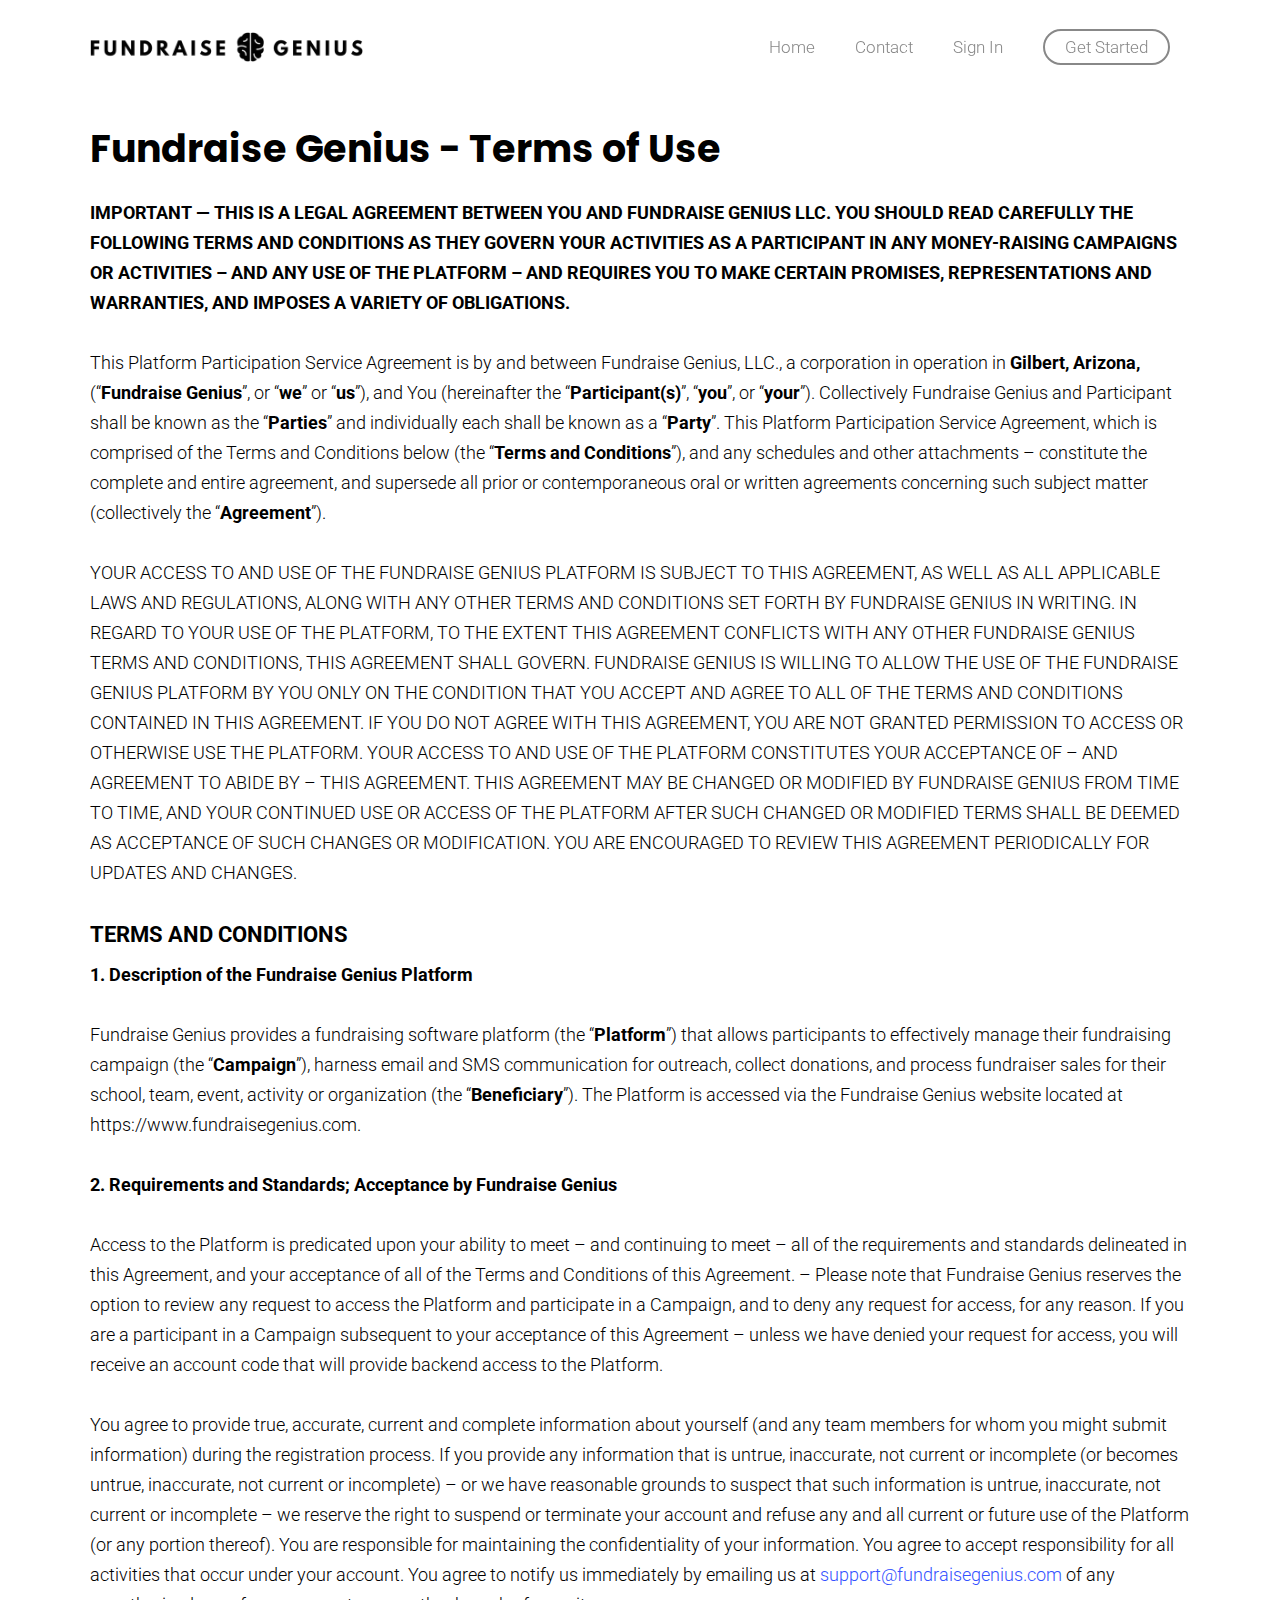
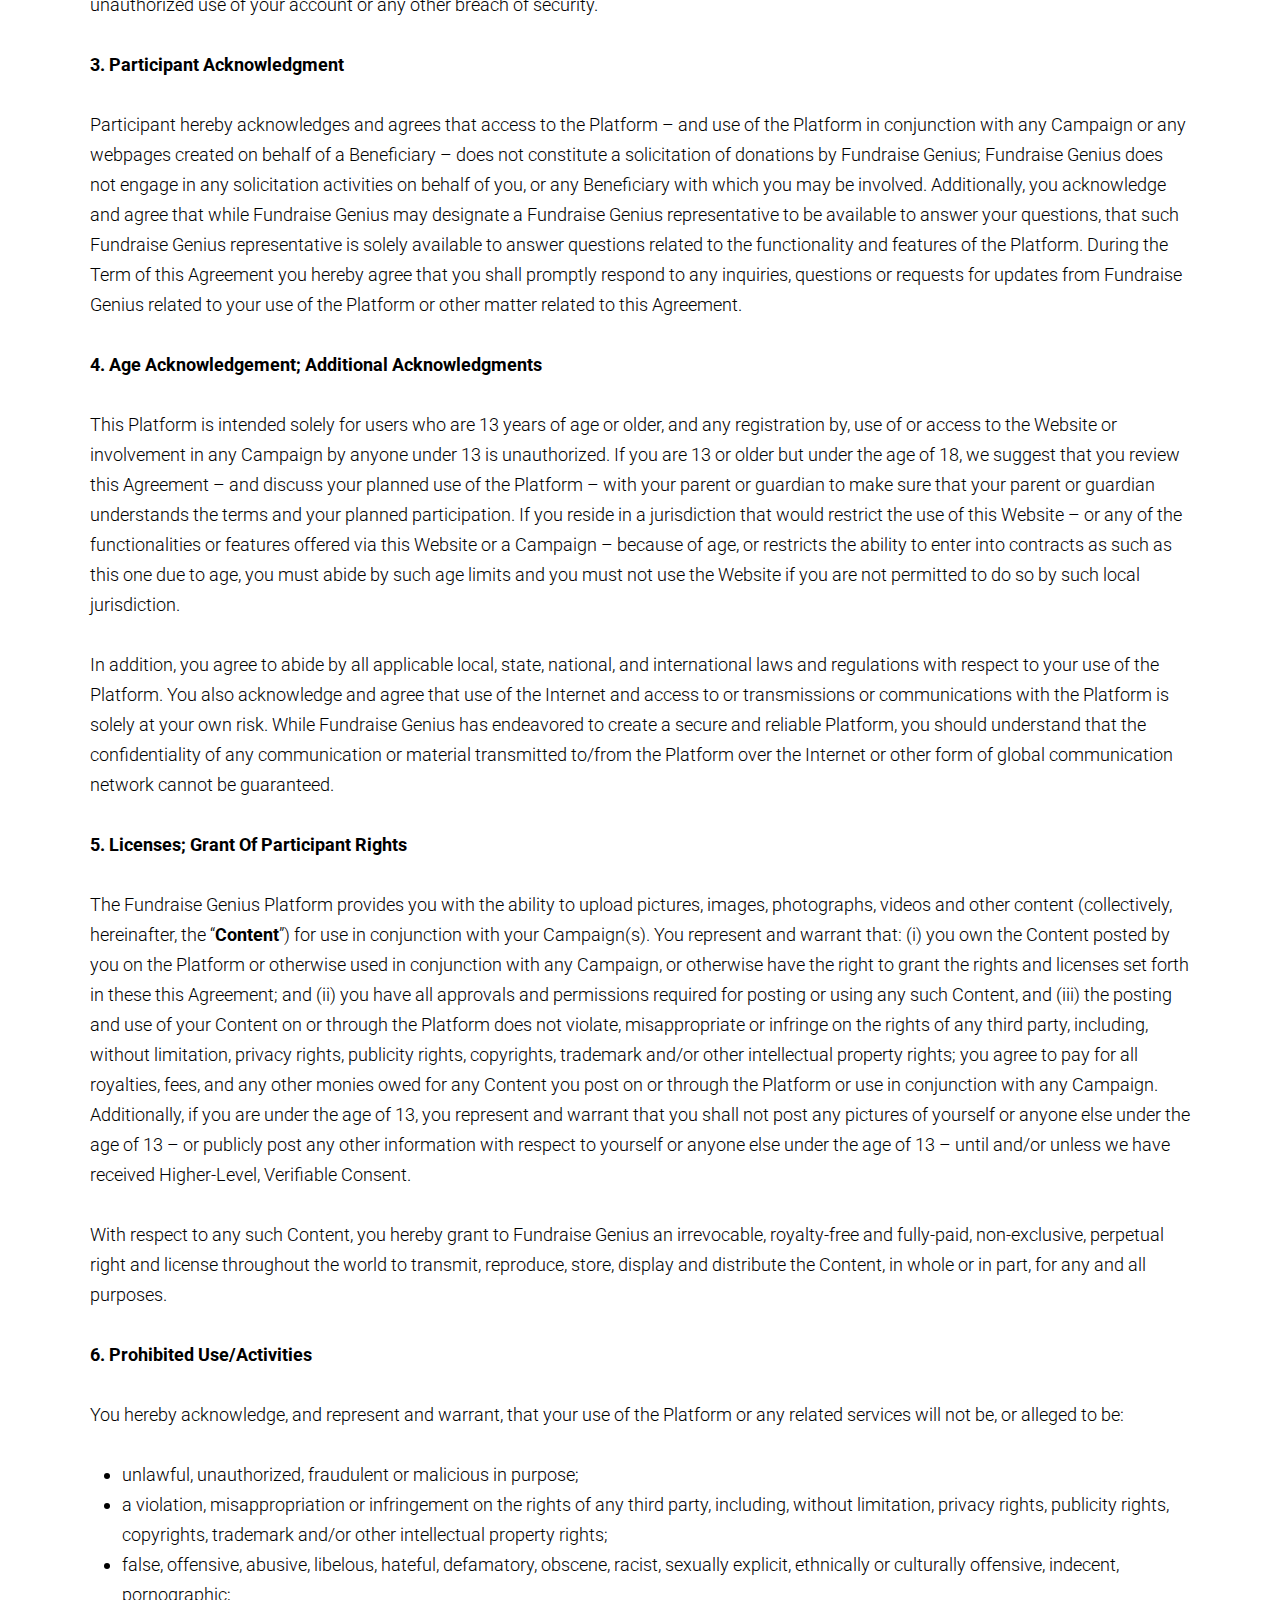
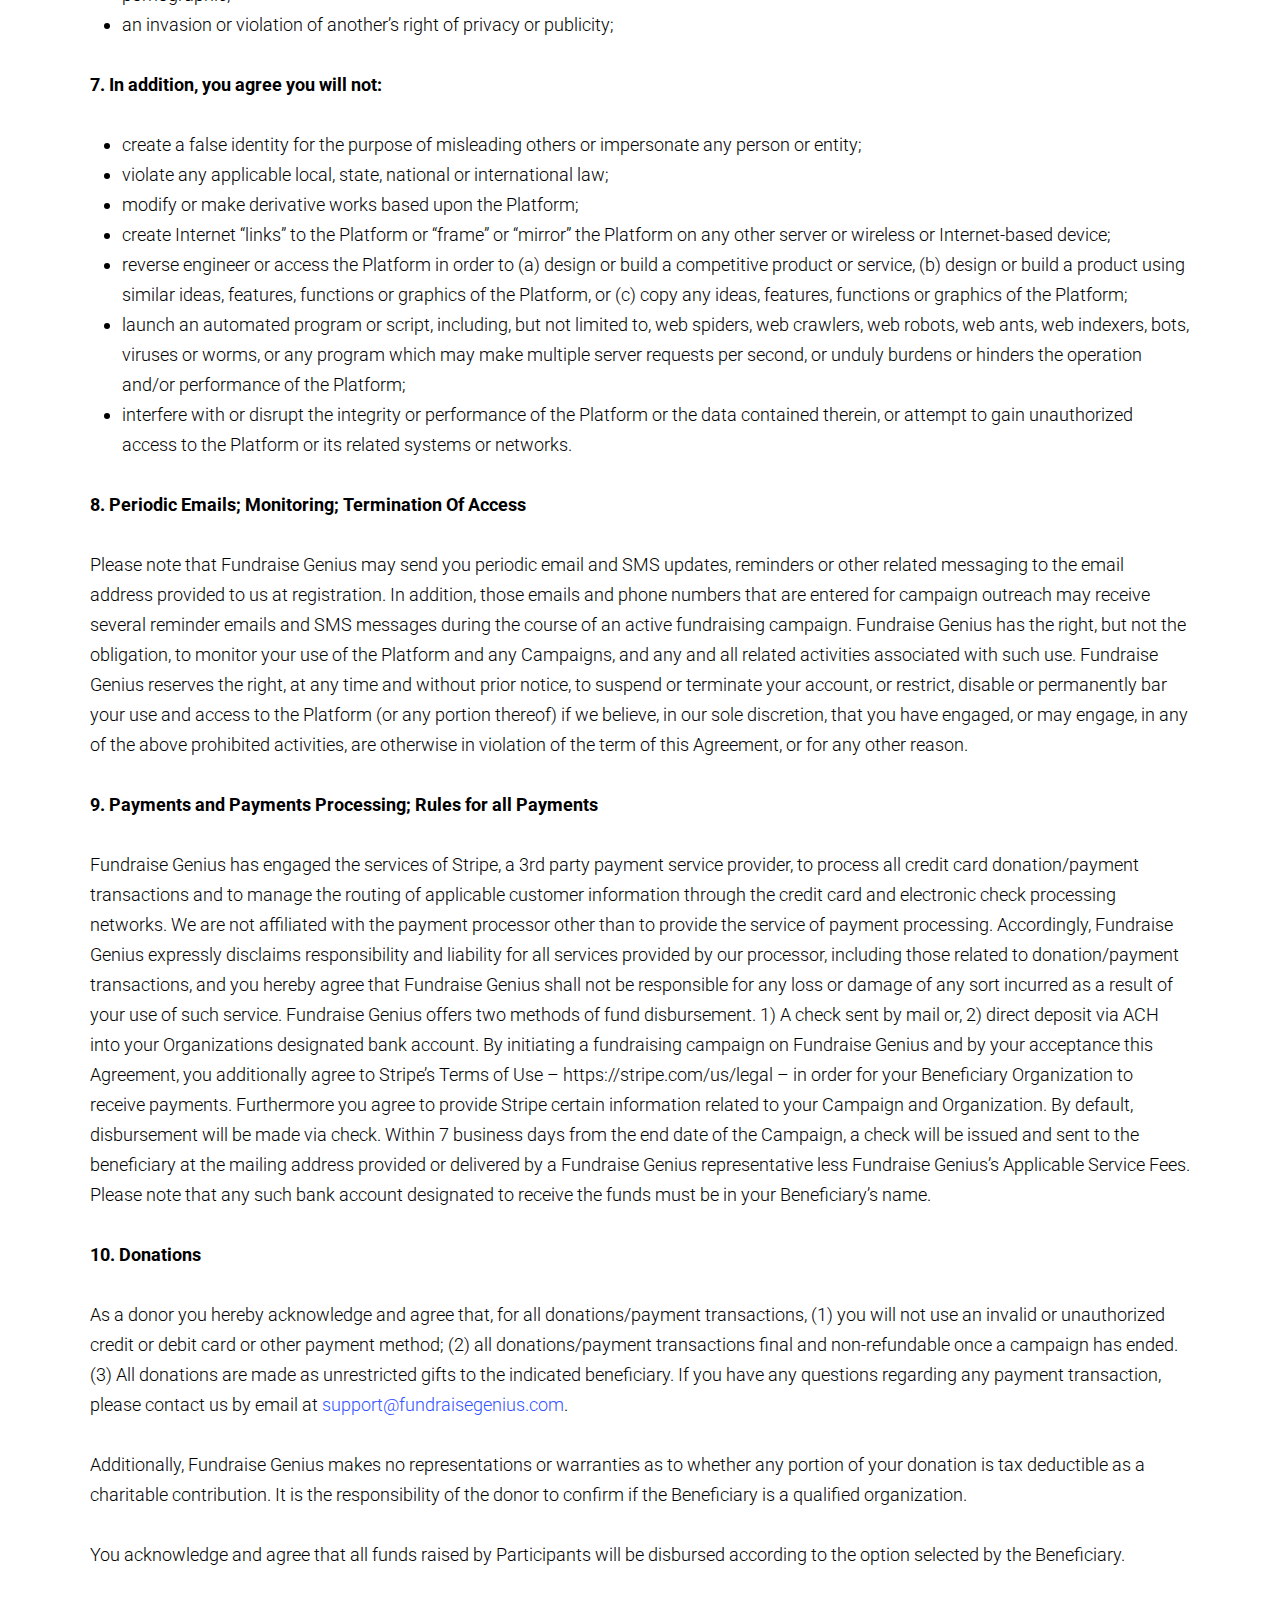
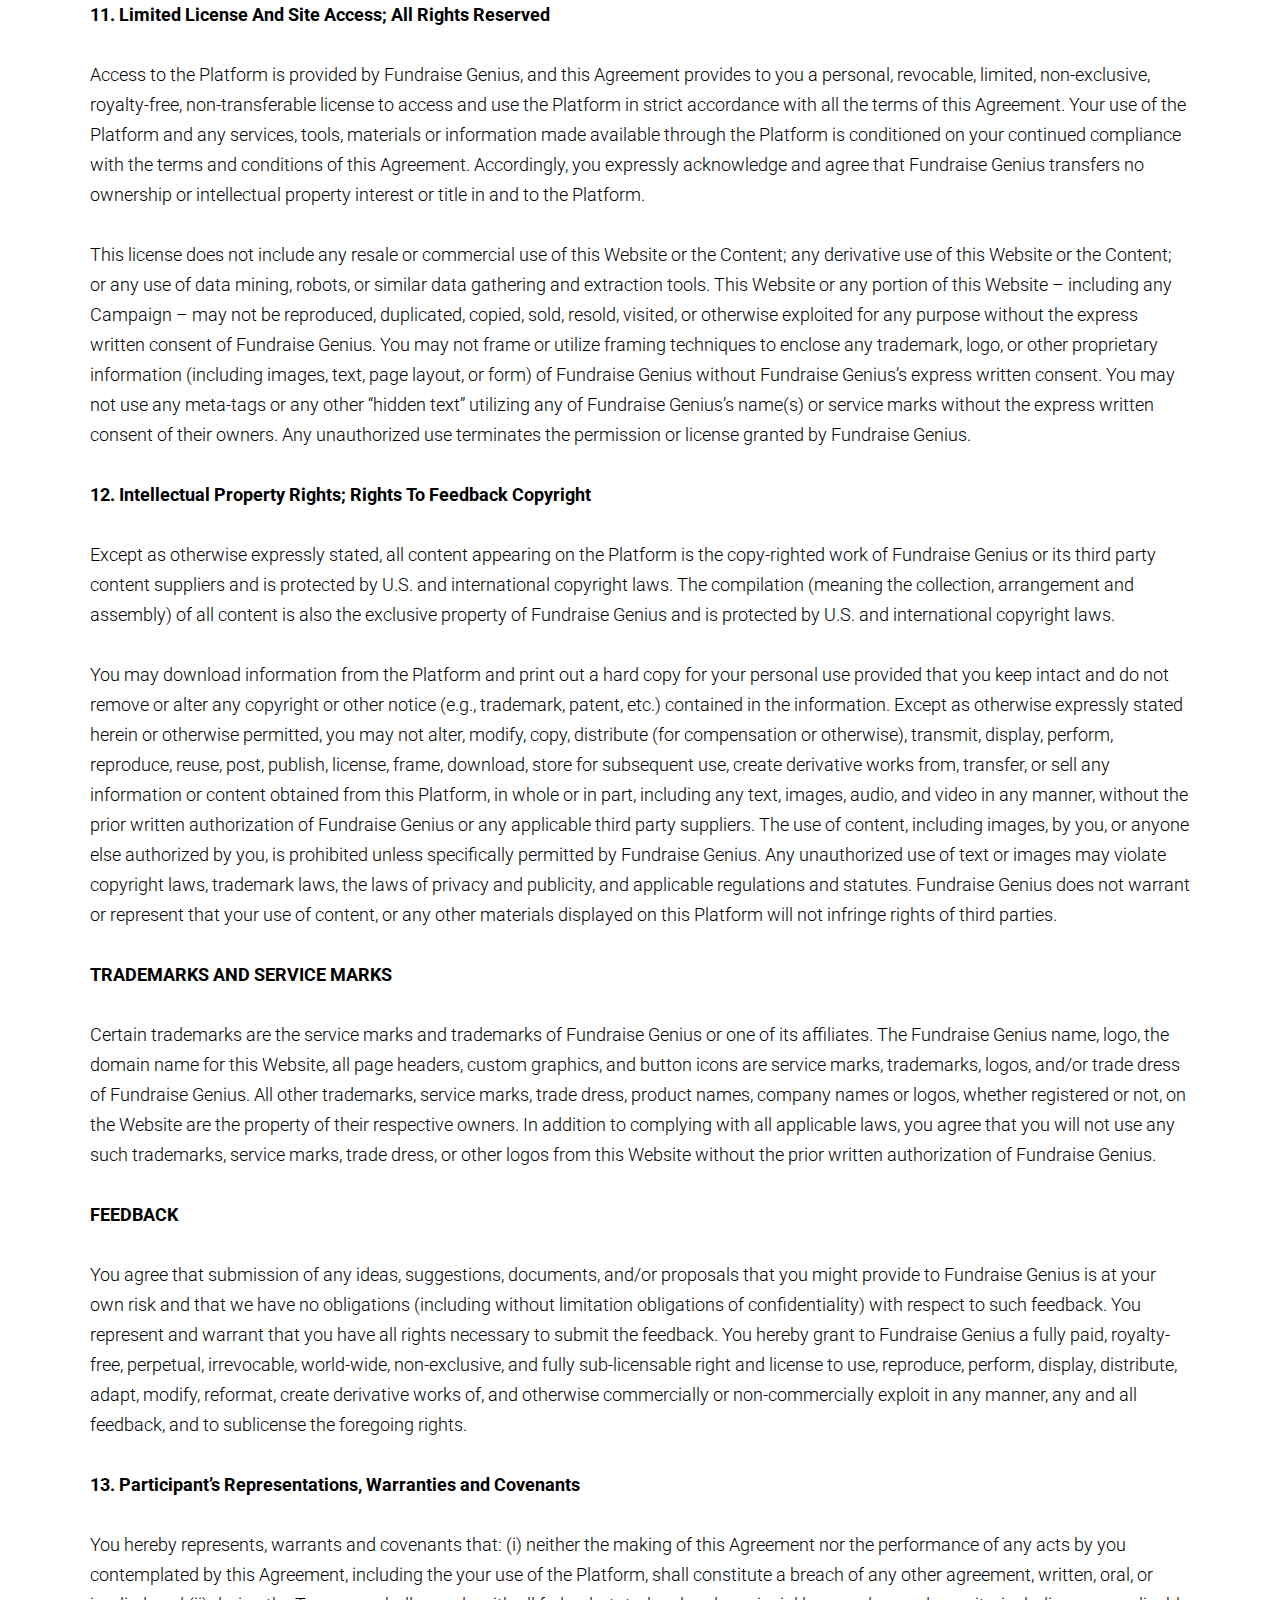
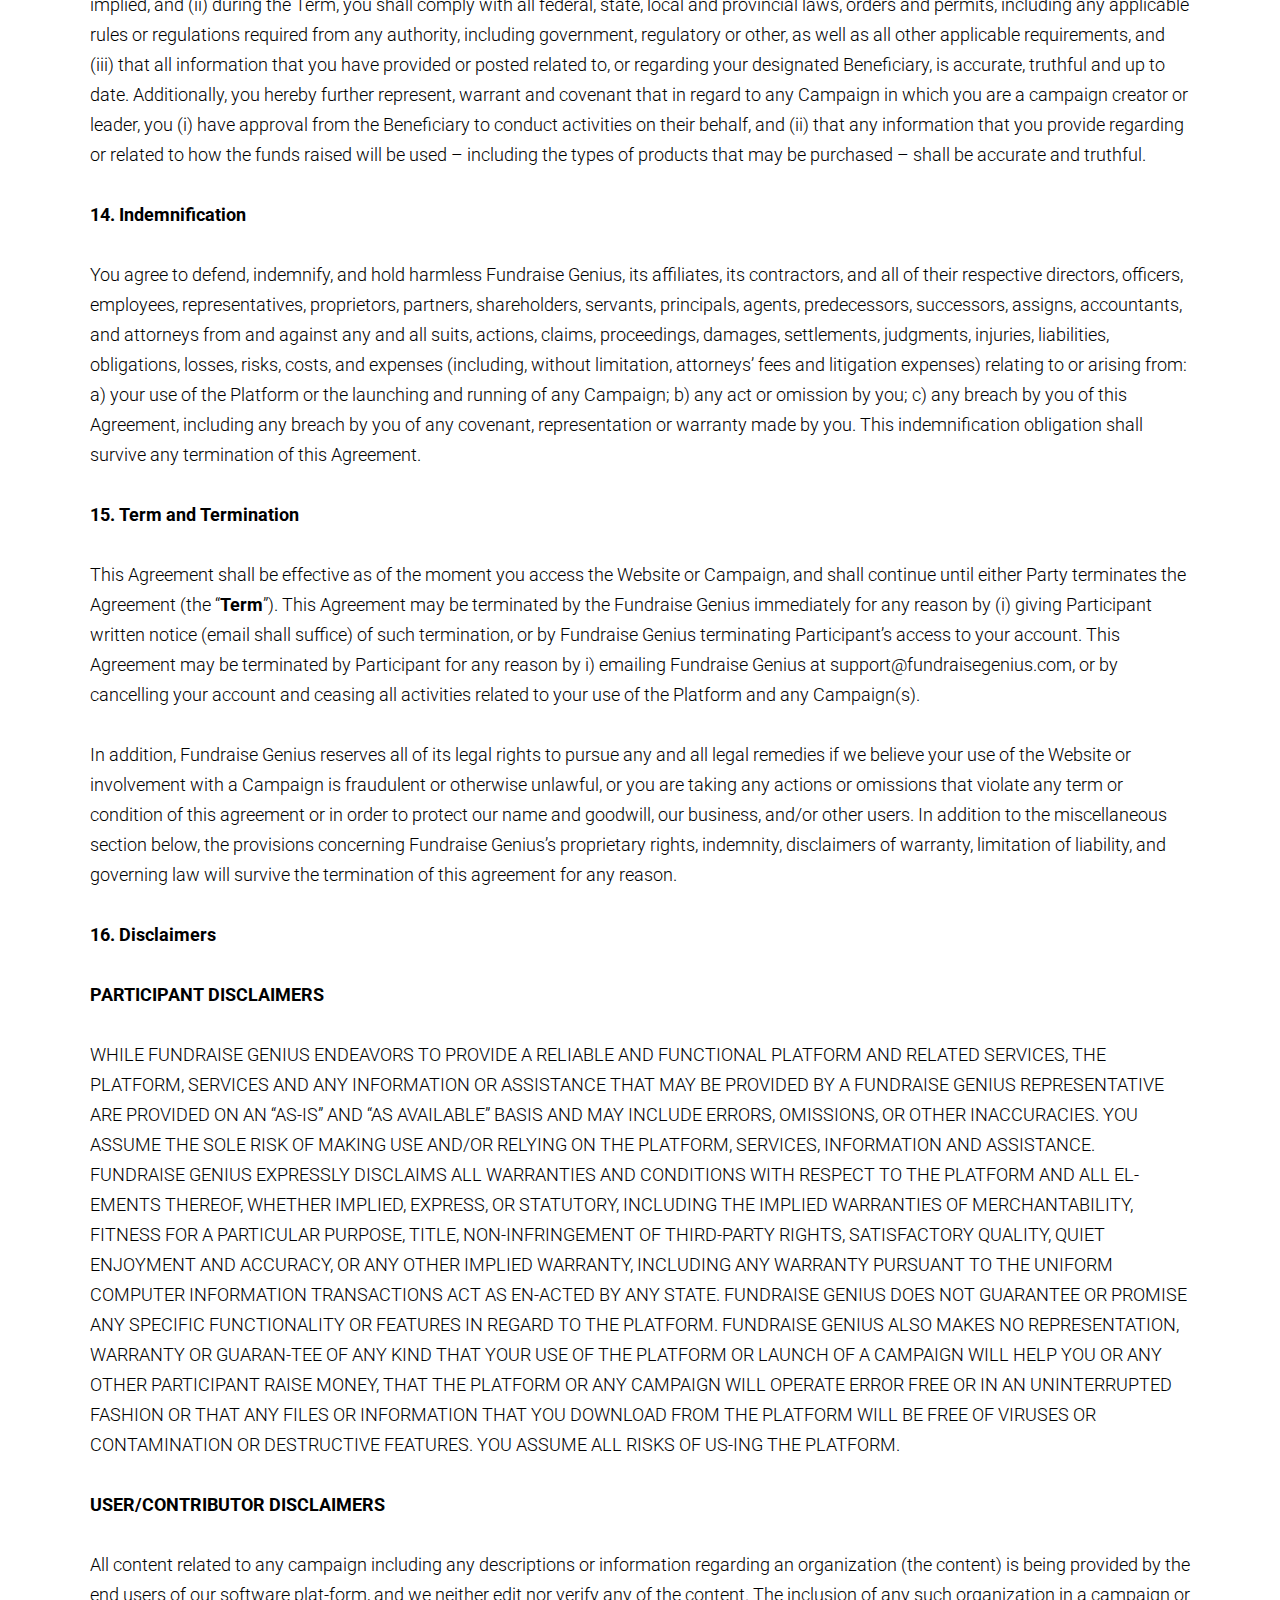
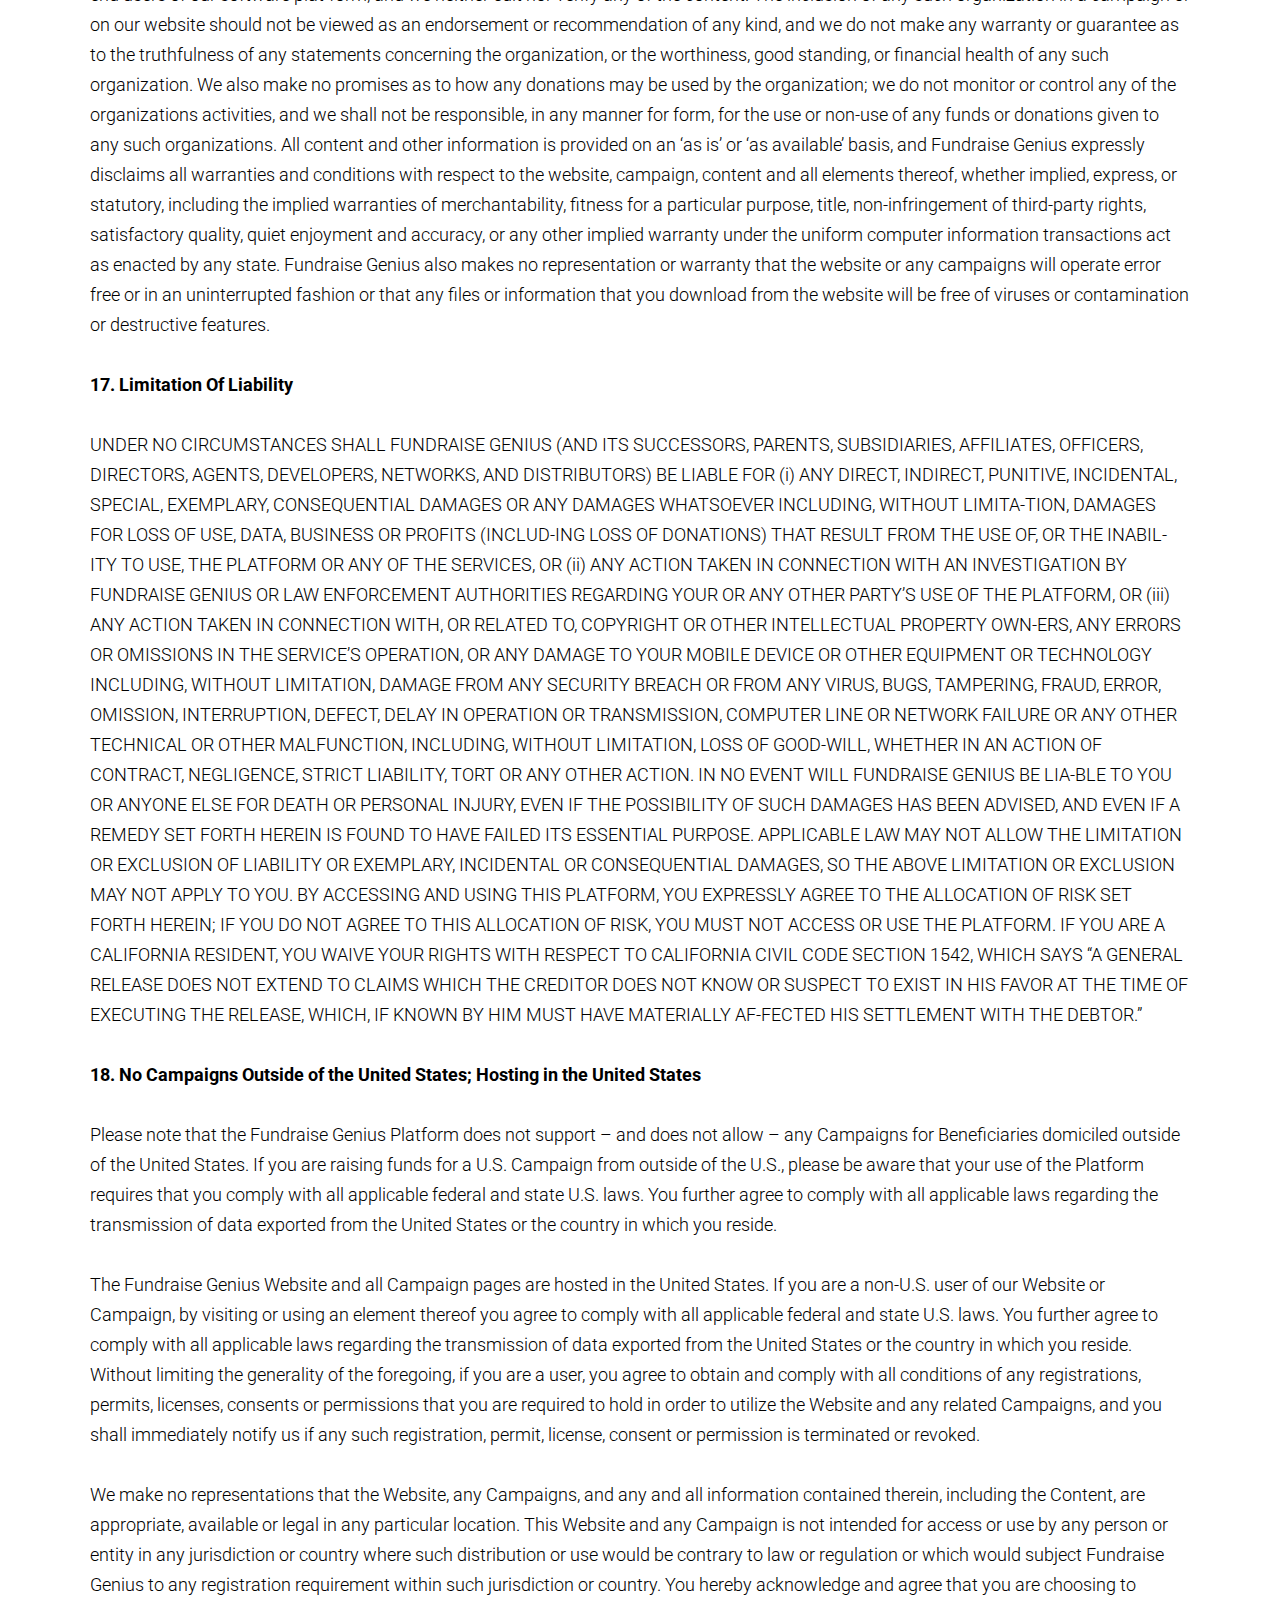
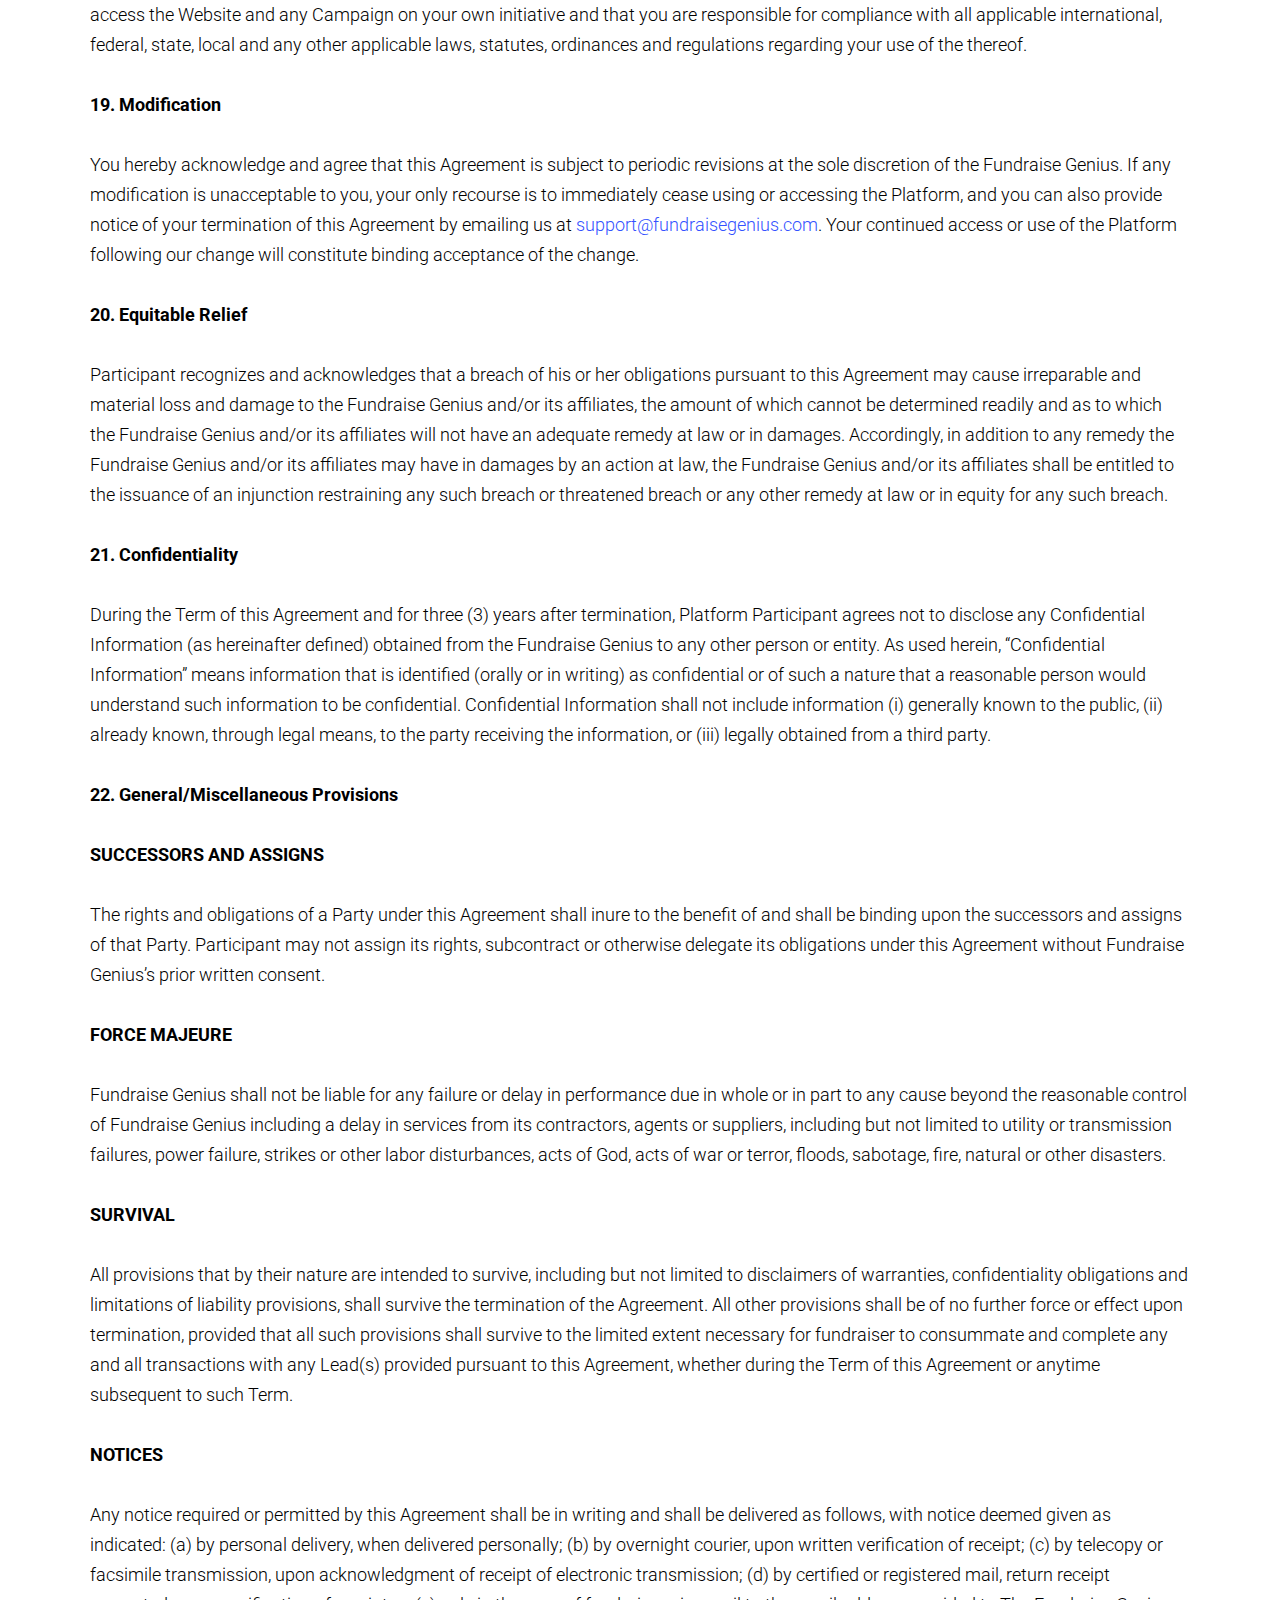
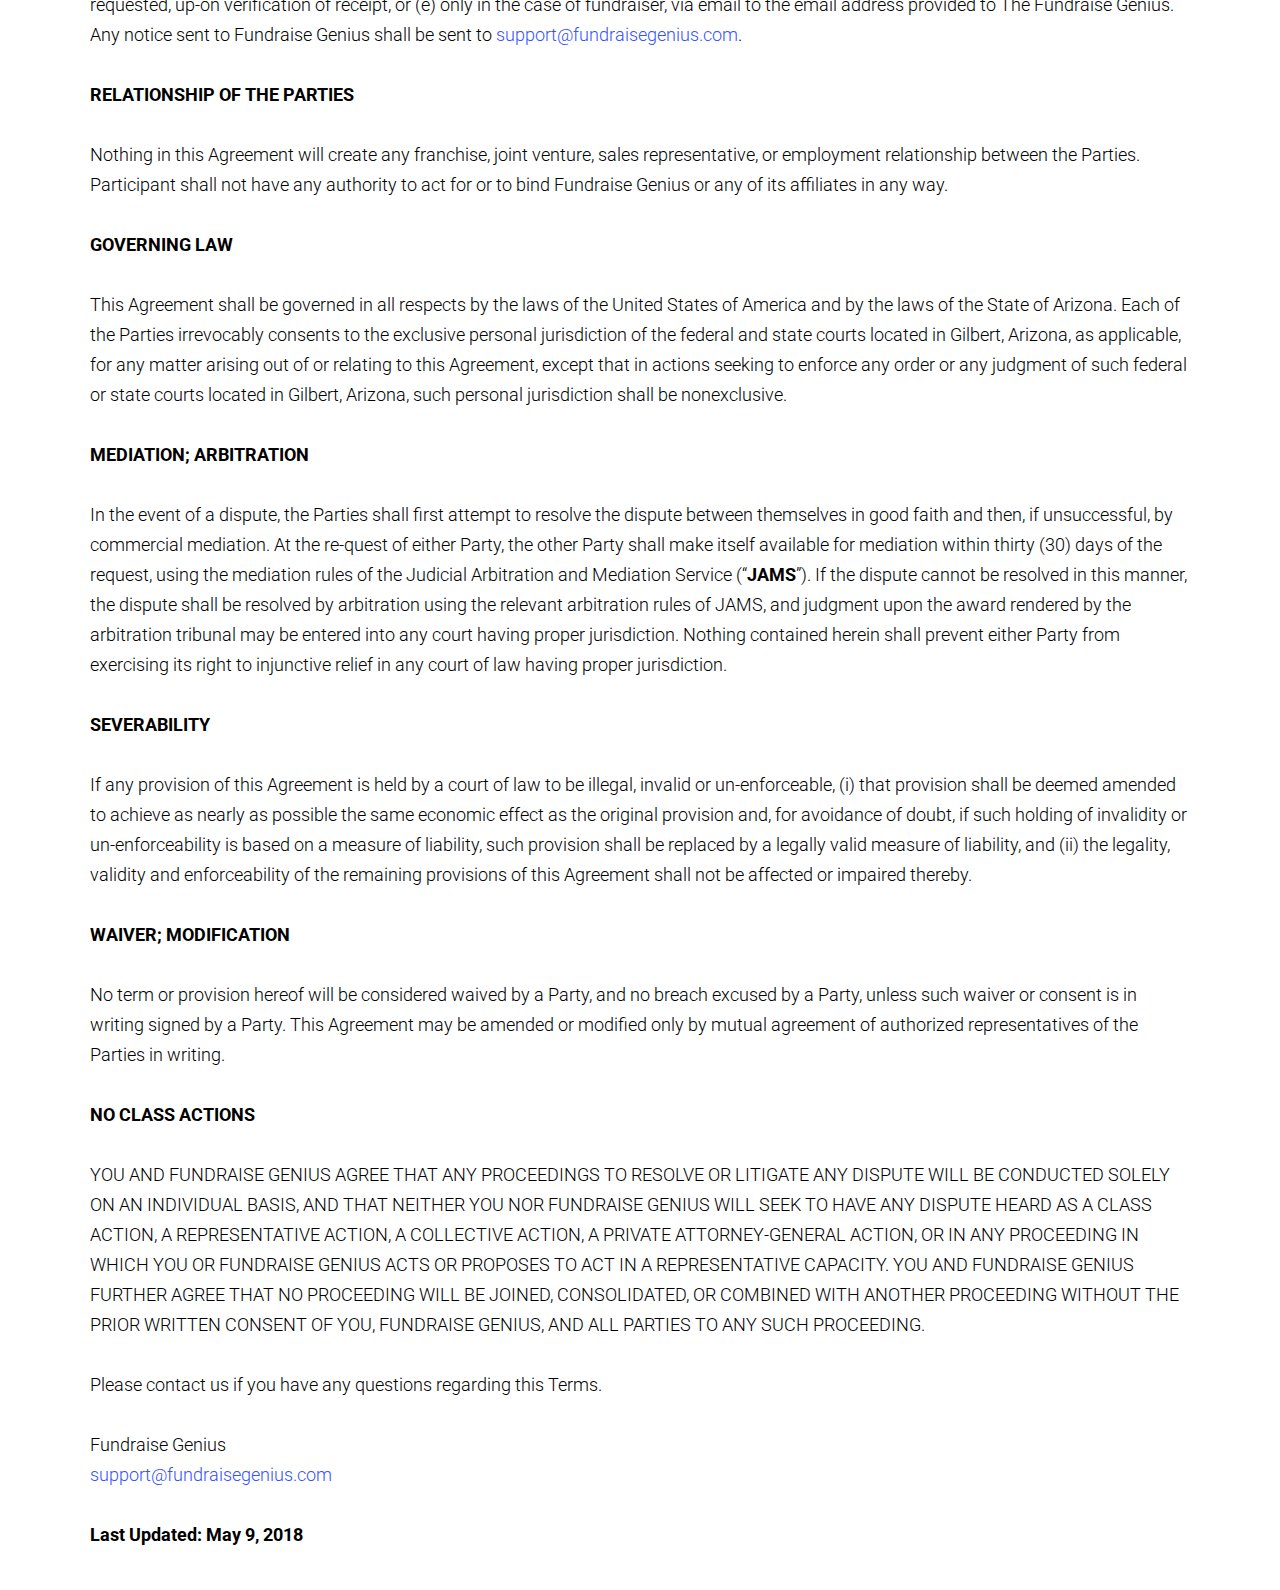
==== commit 93087bc5: "changed faviicon" ====
--- a/terms.html
+++ b/terms.html
@@ -14,11 +14,11 @@
      <!-- Main CSS -->
      <link rel="stylesheet" type="text/css" href="style.css">
      <!-- Icon for page tab -->
-     <link rel="shortcut icon" href="./img/logoicon.png" type="image/x-icon">
+     <link rel="shortcut icon" href="./img/FG-brain-fav.png" type="image/x-icon">
 </head>
 
 <body>
-     <header>
+     <header class="nav">
           <div class="nav-menu">
                <div class="flex nav-wrapper">
                     <div class="nav-menu-logo">
@@ -74,7 +74,7 @@
      </header>
      <!-- Main Content -->
      <div class="content-wrap container">
-          <main>
+          <main class="main-terms">
                <h1>Fundraise Genius - Terms of Use</h1>
                <p class="bold">
                     IMPORTANT — THIS IS A LEGAL AGREEMENT BETWEEN YOU AND FUNDRAISE GENIUS LLC. YOU SHOULD
--- a/style.css
+++ b/style.css
@@ -1,11 +1,11 @@
 * {
      margin: 0;
      padding: 0;
+     box-sizing: border-box;
 }
 
 body {
      background-color: #fff;
-     box-sizing: border-box;
      color: #000;
      font-family: "Roboto", Arial, Helvetica, sans-serif;
      font-size: 18px;
@@ -21,9 +21,17 @@
      padding-bottom: 30px;
 }
 
+h2 {
+     font-weight: 300;
+     font-size: 36px;
+     line-height: 46px;
+     padding-bottom: 30px;
+}
+
 h3 {
      font-size: 22px;
      line-height: 34px;
+     font-weight: 300;
      margin-bottom: 8px;
 }
 
@@ -40,13 +48,19 @@
 
 a {
      text-decoration: none;
-}
-
-header {
+     color: #3452ff;
+}
+
+a:hover {
+     color: #000;
+}
+
+header.nav {
      min-height: 80px;
 }
-@media only screen and (max-width: 1000px) {
-     header {
+
+@media only screen and (max-width: 1000px) {
+     header.nav {
           min-height: 60px;
           height: auto;
      }
@@ -63,7 +77,26 @@
      padding-bottom: 30px;
 }
 
+section {
+     padding: 7% 0;
+}
+@media only screen and (max-width: 1000px) {
+     section {
+          padding: 14% 0; 
+     }
+}
 /* Global Styles */
+.section-title {
+     font-size: 34px;
+     line-height: 44px;
+     padding-bottom: 30px;
+}
+@media only screen and (max-width: 1000px) {
+     .section-title {
+          font-size: 28px;
+          line-height: 37px;
+     }
+}
 .container {
      padding: 0 90px;
      max-width: 1425px;
@@ -114,9 +147,66 @@
      font-weight: bold;
 }
 
+.text-large {
+     font-size: 46px;
+     line-height: 48px;
+}
+
+.text-center {
+     text-align: center;
+}
+
 .darken-background {
      background-color: rgba(0,0,0,0.8);
      transition: all 600ms ease-out;
+}
+
+.form-field {
+     position: relative;
+}
+
+
+/* Buttons */
+button.btn:focus {
+     outline: none;
+}
+.btn {
+     border-radius: 100px;
+     font-family: "Roboto", Arial, Helvetica, sans-serif;
+     color: #fff !important;
+     cursor: pointer;
+     font-weight: bold;
+}
+
+.btn-gray-border {
+     background-color: transparent;
+     border: 4px solid rgba(255, 255, 255, 0.75);
+}
+.btn-gray-border:hover {
+     background-color: #3452ff;
+     border-color: #3452ff;
+     transition: all 300ms ease-out;
+}
+
+.btn-blue {
+     background-color: #3452ff;
+     border: none;
+}
+.btn-blue:hover {
+     background-color: rgba(52, 82, 255, .7);
+     transition: all 300ms ease-out;
+}
+
+.btn-large {
+     font-size: 18px;
+     line-height: 20px;
+     padding: 24px 40px;
+}
+
+.btn-small {
+     font-size: 12px;
+     padding: 10px 20px;
+     text-transform: capitalize;
 }
 
 /* End Global Styles */
@@ -337,22 +427,444 @@
 }
 /* End of Navigation */
 
-main {
+main.main-terms {
      margin: 0;
      padding-top: 50px;
      width: 100%;
      transition: all 600ms ease-out;
 }
 @media only screen and (max-width: 1000px) {
-     main {
+     main.main-terms {
           padding-top: 25px;
      }
 }
 
-main ul {
+main.main-terms ul {
      padding-bottom: 30px;
      padding-left: 2rem;
 }
+
+/* Klein Collins Page */
+header#welcome-banner { 
+     background-color: #fff;
+     background-image: linear-gradient(to bottom, rgba(0, 0, 0, 0.5), rgba(0, 0, 0, 0.5)), url('./img/KCHS - Background.png');
+     background-size: cover;
+     background-position: center center;
+     background-repeat: no-repeat;
+     color: #fff;
+     padding: 14% 0;
+}
+@media only screen and (max-width: 1300px) {
+     header#welcome-banner { 
+          padding: 12% 0;
+     }
+}
+@media only screen and (max-width: 1000px) {
+     header#welcome-banner { 
+          padding: 15% 0 12% 0;
+     }
+}
+@media only screen and (max-width: 768px) {
+     header#welcome-banner { 
+          padding: 14% 0 11% 0;
+     }
+}
+
+#welcome-banner h1 {
+     font-size: 60px;
+     line-height: 66px;
+}
+@media only screen and (max-width: 1000px) {
+     #welcome-banner h1 {
+          font-size: 42px;
+          line-height: 46px;
+     }
+}
+
+#welcome-banner .welcome-content-wrap {
+     width: 65%;
+     margin: 0 auto;
+}
+@media only screen and (max-width: 1000px) {
+     #welcome-banner .welcome-content-wrap {
+          width: 75%;     }
+}
+@media only screen and (max-width: 768px) {
+     #welcome-banner .welcome-content-wrap {
+          width: 88%;     }
+}
+@media only screen and (max-width: 600px) {
+     #welcome-banner .welcome-content-wrap {
+          width: 95%;
+     }
+}
+@media only screen and (max-width: 450px) {
+     #welcome-banner .welcome-content-wrap {
+          width: 98%;
+     }
+}
+
+.tagline {
+     font-size: 30px;
+     font-weight: 300;
+     line-height: 42px;
+     margin: 0;
+     padding: 0 0 20px 0;
+}
+@media only screen and (max-width: 1300px) {
+     .tagline {
+          font-size: 26px; 
+          line-height: 36px;
+     }
+}
+.action-btns a {
+     margin: 0 10px;
+}
+@media only screen and (max-width: 1000px) {
+     .tagline {
+          font-size: 24px;
+          line-height: 34px;
+     }
+     .action-btns {
+          text-align: center;
+     }
+     .action-btns a {
+          display: block;    
+          max-width: 180px; 
+          margin: 15px auto;
+     }
+}
+
+/* Learn more Section */
+#learn-more {
+     flex-direction: row;
+}
+@media only screen and (max-width: 1000px) {
+     #learn-more {
+          flex-direction: column;
+     }
+}
+
+#learn-more .about-fundraiser {
+     flex: 0 0 67%;
+     padding: 5% 9%;
+     background-color: #f9f9f9;
+}
+@media only screen and (max-width: 1000px) {
+     #learn-more .about-fundraiser {
+          padding: 12% 9%;
+     }
+}
+
+.progress-bar {
+     display: block;
+     height: 21px;
+     width: 100%;
+     background-color: #3452ff;
+     border-radius: 100px;
+     margin: 15px 0;
+}
+
+#learn-more section.fundraiser-countdown {
+     background-color: #eeeeee;
+     flex: 0 0 33%;
+     padding: 5% 2%;
+}
+@media only screen and (max-width: 1189px) {
+     #learn-more section.fundraiser-countdown {
+          padding: 5% 1%;
+     }
+}
+@media only screen and (max-width: 1089px) {
+     #learn-more section.fundraiser-countdown {
+          padding: 5% 0;
+     }
+}
+@media only screen and (max-width: 1000px) {
+     #learn-more section.fundraiser-countdown {
+          background-color: #eeeeee;
+          flex: 0 0 33%;
+          padding: 13% 6%;
+     }
+}
+
+.countdown-timer {
+     flex-direction: row;
+     justify-content: space-between;
+     padding: 0 20px 120px 20px;
+}
+@media only screen and (max-width: 1000px) {
+     .countdown-timer {
+          padding: 0 25px 80px 25px;
+          justify-content: space-around;
+     }
+}
+@media only screen and (max-width: 500px) {
+     .countdown-timer {
+          flex-wrap: wrap;
+          justify-content: center;
+     }
+}
+
+.fundraiser-countdown .timer-item p {
+     font-size: 58px;
+     font-weight: 500;
+}
+@media only screen and (max-width: 500px) {
+     .timer-item p {
+          padding: 20px 30px;
+     }
+}
+@media only screen and (max-width: 400px) {
+    .timer-item p {
+          padding: 15px 20px;
+     }
+}
+@media only screen and (max-width: 330px) {
+     .timer-item p {
+          padding: 15px 10px;
+     }
+}
+.timer-item .timer-label {
+     font-size: 20px;
+     font-weight: normal;
+     color: rgb(145, 145, 145);
+}
+
+/* Video Section */
+#video {
+     max-width: 80%;
+     margin: 0 auto;
+}
+@media only screen and (max-width: 768px) {
+     #video {
+          max-width: 100%;
+     }
+}
+
+/* Message Section */
+section.message {
+     background-color: #eeeeee;
+     flex-direction: row;
+     width: 100%;
+}
+
+.message .message-wrap {
+     flex-direction: row;
+     justify-content: space-between;
+}
+@media only screen and (max-width: 1000px) {
+     .message .message-wrap {
+          flex-direction: column;
+     }
+}
+
+.message .rounded-img {
+     flex: 0 0 20%;
+}
+@media only screen and (max-width: 1000px) {
+     .rounded-img img {
+          max-width: 200px;
+    }
+}
+
+.message .message-content {
+     flex: 0 0 75%;
+     padding: 0 10px;
+}
+
+.message .social-icons {
+     flex-direction: row;
+}
+
+.social-icons {
+     max-width: 95%;
+     flex-direction: row;
+     justify-content: flex-start;
+}
+@media only screen and (max-width: 768px) {
+     .social-icons {
+          max-width: 100%;
+          width: 100%;
+     }
+}
+
+.social-icons a.social-icon {
+     display: block;
+     min-width: 60px;
+     width: 80px;
+     height: 40px;
+     border-radius: 100px;
+     background-color: blue;
+     text-align: center;
+     margin: 0 5px;
+}
+
+.social-icon img {
+     width: 65%;
+}
+@media only screen and (max-width: 1000px) {
+     .social-icon img {
+          width: 70%;
+     }  
+}
+
+a.social-icon:hover {
+     transition:all .3s ease-in;
+     margin-top:-5px;
+}
+
+.social-icon img {
+     padding: 10px 15px;
+}
+
+/* Donate Section */
+.donate-wrap {
+     width: 80%;
+     margin: 0 auto;
+}
+@media only screen and (max-width: 768px) {
+     .donate-wrap {
+          width: 100%;
+     }
+}
+
+.give-total {
+    background: rgb(237, 237, 237);
+    width: 155px;
+    position: relative;
+
+}
+
+span.dollar-sign {
+     position: absolute;
+     top: 0;
+     left: 0;
+     background-color: rgb(237, 237, 237);
+     padding: 0px 15px;
+     color: #111;
+     border: 1px solid #ccc;
+}
+
+ul#donation-items {
+     flex-wrap: wrap;
+     list-style-type: none;
+     padding-bottom: 30px;
+}
+
+#donation-items li {
+     background-color: rgb(237, 237, 237);
+     border-radius: 100px;
+     border: 1px solid rgb(204, 204, 204);
+     color: #333;
+     font-size: 18px;
+     font-weight: 500;
+     padding: 6px 15px;
+     margin: 0 5px 5px 0;
+}
+
+legend {
+     font-size: 1.15em;
+     padding-bottom: 5px;
+     border-bottom: 1px solid rgba(0,0,0,.1);
+}
+
+label#transaction-fee {
+     color: #3452ff;
+     cursor: pointer;
+}
+
+.flex.name {
+     flex-direction: row;
+     justify-content: space-between;
+}
+
+.flex.name .form-field {
+     flex: 0 0 49%;
+}
+@media only screen and (max-width: 481px) {
+     .flex.name {
+          flex-direction: column;
+     }
+     .flex.name .form-field {
+          flex: 0 0 100%;
+     }
+}
+
+#donation-display {
+     display: block; 
+     color: #444;
+     height: 10px;
+     min-height: 10px;
+     max-height: 10px;
+     width: 155px;
+     padding: 15px;
+     padding-left: 50px;
+}
+
+#donation-total {
+     display: block; 
+     color: #444;
+     height: 12px;
+     min-height: 12px;
+     max-height: 12px;
+     font-size: 17px;
+     font-weight: 300;
+     width: 245px;
+     padding: 15px;
+     padding-left: 160px;}
+
+input[type="text"],
+input[type="email"],
+textarea {
+     font-family: "Roboto", Arial, Helvetica, sans-serif;
+     font-size: 16px;
+     margin-bottom: 15px;
+     display: block;
+     width: 100%;
+     color: #333;
+     min-height: 50px;
+     padding: 16px;
+     border: 1px solid #ccc;
+     transition: all .3s ease-out;
+}
+input[type="text"]:focus,
+input[type="email"]:focus,
+textarea:focus {
+     outline: none;
+     border: 1px solid #999;
+}
+
+.is-required {
+     opacity: 1;
+     content: "*";
+     display: block;
+     position: absolute;
+     top: 1px;
+     right: 18px;
+     font-size: 16px;
+     line-height: 1.75;
+     color: #d32f2f;
+     transition: all .2s ease-in-out;
+     padding: 6px 0 0;
+     z-index: 1;
+}
+
+form #padlock img {
+     width: 100%;
+     max-width: 100%;
+}
+
+form #padlock {
+     max-width: 17px;
+     display: inline-block;
+}
+
+#submit-donation-btn {
+     width: 100%;
+     padding: 16px 23px;
+}
+
 
 /* back to top arrow button */
 .back-to-top {
@@ -385,4 +897,15 @@
 }
 
 
-/* TESTING */+/* TESTING */
+.br {
+     border: 2px solid red;
+}
+
+.by {
+     border: 2px solid yellow;
+}
+
+.bg {
+     border: 2px solid green;
+}